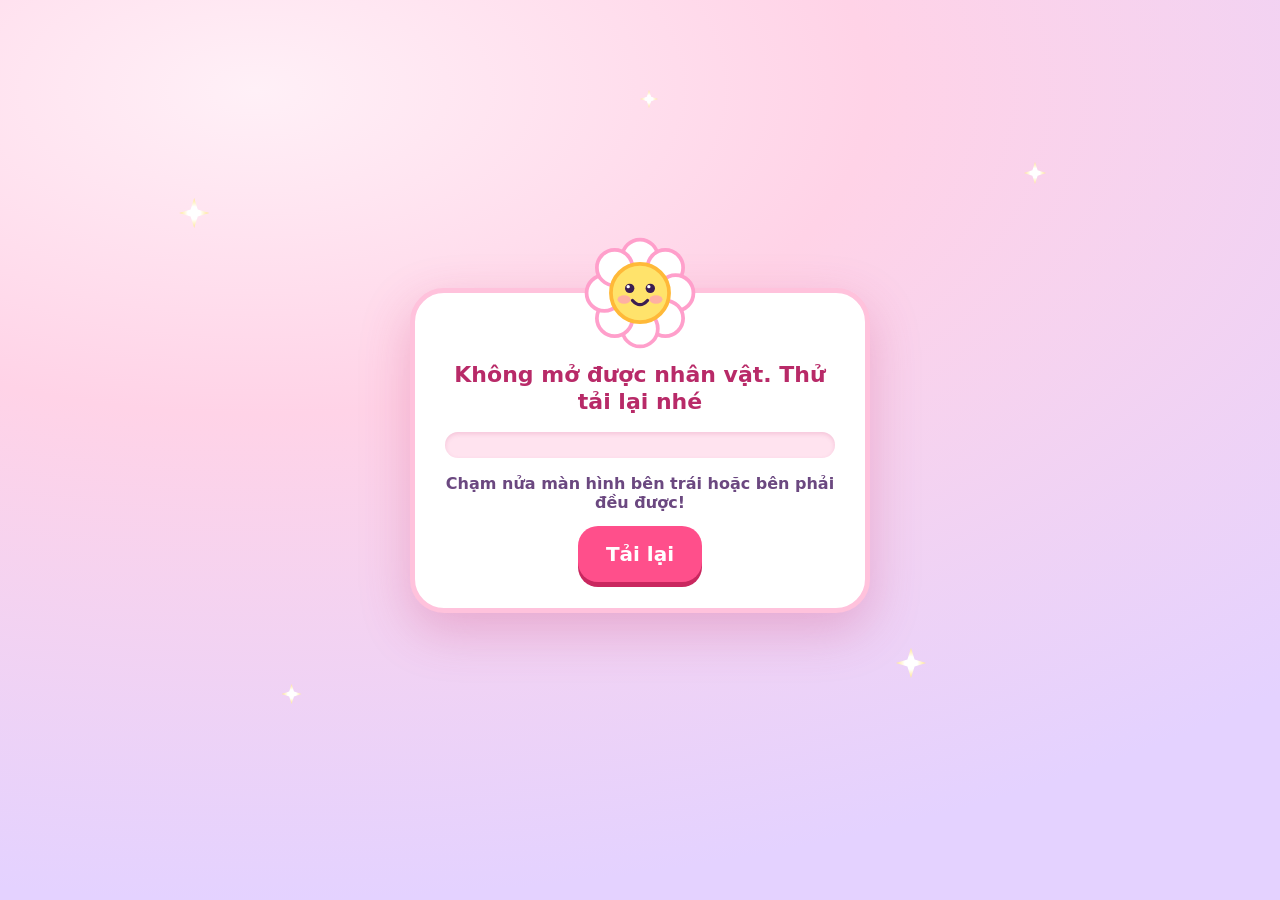
==== index.html @ 68b0cd57 "Bản 1111.2211: bài Day by Day (T-ARA, bản cover Tiature); nhân vật sắc nét hơn trên iPad (vẽ đủ 2×, " ====
<!doctype html>
<html lang="vi">
<head>
<meta charset="utf-8">
<meta name="viewport" content="width=device-width,initial-scale=1,maximum-scale=1,user-scalable=no,viewport-fit=cover">
<meta name="apple-mobile-web-app-capable" content="yes">
<title>Mũi tên theo nhạc</title>
<link rel="icon" href="icons/icon-192.png">
<link rel="apple-touch-icon" href="icons/icon-180.png">
<meta name="theme-color" content="#8fdcff">
<script>
  // iPad home-screen apps keep separate storage, so there the key must stay in the saved link.
  // A manifest would replace that link with start_url, so iOS skips the manifest.
  window.IOS = /iPad|iPhone/.test(navigator.userAgent) || (navigator.platform === 'MacIntel' && navigator.maxTouchPoints > 1);
  if (!IOS) document.head.insertAdjacentHTML('beforeend', '<link rel="manifest" href="manifest.webmanifest">');
</script>
<script>
  // Loading overlay state + byte counting for the big downloads (wraps fetch before anything else runs).
  window.LOAD = { step: 'bundle', pct: null, mb: 0, msg: null, update() {} };
  (function () {
    const orig = window.fetch.bind(window);
    window.fetch = async function (input, init) {
      const res = await orig(input, init);
      let url = ''; try { url = typeof input === 'string' ? input : input.url || String(input); } catch (e) {}
      if (!/(dance\.bin|\.(mp3|m4a|ogg|wav|enc|vrm|glb|bin))(\?|$)/.test(url) || !res.ok || !res.body) return res;
      const big = /dance\.bin(\?|$)/.test(url);
      const total = +res.headers.get('Content-Length') || 0, rd = res.body.getReader();
      let got = 0;
      const stream = new ReadableStream({
        async pull(c) {
          const { done, value } = await rd.read();
          if (done) { c.close(); return; }
          got += value.length; c.enqueue(value);
          if (big && window.LOAD.step === 'bundle') { LOAD.pct = total ? Math.min(99, Math.floor(got / total * 100)) : null; LOAD.mb = got / 1048576; LOAD.update(); }
        },
        cancel(r) { return rd.cancel(r); }
      });
      return new Response(stream, { status: res.status, statusText: res.statusText, headers: res.headers });
    };
  })();
</script>
<script src="sfx.js?v=1111.2211"></script>
<link rel="stylesheet" href="dance3d/wardrobe.css?v=1111.2211">
<script type="importmap">{"imports":{"three":"./lib/three.module.js","three/addons/":"./lib/jsm/","@pixiv/three-vrm":"./lib/three-vrm.module.js"}}</script>
<script src="dance.js?v=1111.2211"></script>
<style>
  /* ===== Look: "kẹo ngọt long lanh". One palette: plum text, pink action, gold stars, mint/yellow/pink for the 3 levels. ===== */
  :root{
    --font:ui-rounded,"SF Pro Rounded",system-ui,-apple-system,"Segoe UI",sans-serif;
    --plum:#3b1d52;--plum2:#6b4880;--pink:#ff4f8b;--pinkd:#c9275f;--pinkl:#ffeaf4;--pinkb:#ffc2dc;--gold:#ffd23f;
  }
  *{box-sizing:border-box;margin:0;padding:0;-webkit-user-select:none;user-select:none;-webkit-tap-highlight-color:transparent}
  html,body{height:100%;background:#2b1d4f;overflow:hidden;touch-action:none;font-family:var(--font);color:var(--plum)}
  button{font-family:inherit;color:inherit}
  #stage{position:fixed;inset:0;width:100%;height:100%;display:block}
  #scene{position:fixed;inset:0;width:100%;height:100%;display:block}

  /* ----- text inside the play scene (SVG) ----- */
  .combo{font:900 46px var(--font);paint-order:stroke;stroke:#c9275f;stroke-width:9px;stroke-linejoin:round;fill:#fff;opacity:0;font-variant-numeric:tabular-nums}
  .combolbl{font:800 19px var(--font);fill:#fff;opacity:0}
  .say{font:900 64px var(--font);paint-order:stroke;stroke:#fff;stroke-width:15px;stroke-linejoin:round;fill:#ff4f8b;opacity:0}
  .hudtext{font:900 34px var(--font);fill:#3b1d52;font-variant-numeric:tabular-nums}
  .hudsmall{font:800 22px var(--font);fill:#6b4880;font-variant-numeric:tabular-nums}
  .clock{font:800 22px var(--font);fill:#6b4880;font-variant-numeric:tabular-nums}
  .padglyph{--arrow:#fff;--edge:#ff9fcb;opacity:.85}
  #stopBtn{cursor:pointer}

  /* ----- one-shot overlays: confetti canvas, pink edge glow, "turn the iPad" hint ----- */
  #fx{position:fixed;inset:0;width:100%;height:100%;z-index:60;pointer-events:none}
  #glow{position:fixed;inset:0;z-index:30;pointer-events:none;opacity:0;background:radial-gradient(ellipse at 50% 55%,rgba(255,120,180,0) 50%,rgba(255,100,170,.6) 100%)}
  #glow.on{animation:glow .9s ease-out}
  @keyframes glow{0%{opacity:0}18%{opacity:1}100%{opacity:0}}
  #rotate{display:none;position:fixed;z-index:35;top:max(10px,env(safe-area-inset-top));left:50%;transform:translateX(-50%);align-items:center;gap:10px;padding:8px 18px 8px 12px;border-radius:26px;background:#fff;border:4px solid var(--pinkb);box-shadow:0 8px 20px rgba(0,0,0,.25);font:900 18px var(--font);color:var(--plum);pointer-events:none;white-space:nowrap}
  @media (orientation:portrait){body.playing #rotate{display:flex}}
  #rotate svg{width:34px;height:34px;animation:rot 2.4s ease-in-out infinite}
  @keyframes rot{0%,30%{transform:rotate(0)}60%,100%{transform:rotate(-90deg)}}

  /* ===== Menu panel ===== */
  #menu{position:fixed;inset:0;z-index:40;display:flex;align-items:center;justify-content:center;background:rgba(60,20,80,.25);padding:20px}
  #menu.hide{display:none}
  #verTag{position:absolute;right:12px;bottom:8px;font:600 12px/1 system-ui,-apple-system,sans-serif;color:rgba(255,255,255,.85);text-shadow:0 1px 2px rgba(60,20,80,.6);pointer-events:none;letter-spacing:.02em}
  .panel{position:relative;width:min(560px,100%);max-height:92vh;overflow-x:hidden;overflow-y:auto;touch-action:pan-y;overscroll-behavior:contain;-webkit-overflow-scrolling:touch;border-radius:32px;padding:0 22px 24px;background:rgba(255,250,253,.97);border:4px solid var(--pinkb);box-shadow:0 18px 50px rgba(110,30,90,.3)}
  body #menu .panel{background:rgba(255,250,253,.97)}   /* beats wardrobe.css (same weight, later) so the whole panel is one look */
  #menu:not(.done) #donePanel,#menu.done #mainPanel{display:none}
/* two-iPad play: the room panel replaces the main panel while in a room; its result panel replaces the room at the end */
#duoPanel,#duoDone,#menu.duo #mainPanel,#menu.duo #donePanel,#menu.duo.duodone #duoPanel{display:none}
#menu.duo:not(.duodone) #duoPanel,#menu.duo.duodone #duoDone{display:block}
.quick.duo{background:linear-gradient(180deg,#8ab8ff,#4f7dff);box-shadow:0 6px 0 #2f5fd0,0 10px 18px rgba(47,95,208,.3),inset 0 2px 0 rgba(255,255,255,.5)}
.quick.duo:active{box-shadow:0 1px 0 #2f5fd0,0 3px 8px rgba(47,95,208,.25),inset 0 2px 0 rgba(255,255,255,.5)}
.quick.duo b{text-shadow:0 2px 0 rgba(30,60,160,.35)}
body.duo #scoreBox{display:none}
  .logo{display:block;width:100%;max-width:440px;height:auto;margin:14px auto 4px;overflow:visible}
  .logo .tw{transform-box:fill-box;transform-origin:center;animation:tw 2.2s ease-in-out infinite}
  .logo .tw2{animation-delay:.7s}.logo .tw3{animation-delay:1.4s}
  @keyframes tw{0%,100%{transform:scale(.3) rotate(0);opacity:.2}50%{transform:scale(1) rotate(45deg);opacity:1}}
  [id]{scroll-margin-top:74px}

  /* quick jump bar: sticks to the top of the panel while the list scrolls */
  .tabs{position:sticky;top:0;z-index:5;display:flex;gap:8px;padding:6px 0 12px;margin-bottom:2px;background:linear-gradient(#fffafd 78%,rgba(255,250,253,0))}
  .tab{flex:1;display:flex;align-items:center;justify-content:center;gap:8px;min-height:56px;border:0;border-radius:20px;background:var(--pinkl);color:var(--plum);font:800 18px var(--font);box-shadow:0 4px 0 var(--pinkb);cursor:pointer}
  .tab:active{transform:translateY(3px);box-shadow:0 1px 0 var(--pinkb)}
  .tab .ti{font-size:26px;line-height:1}
  .tab.gear{flex:0 0 60px}

  #result{font-weight:800;font-size:14px;line-height:1.4;color:#6b3300;background:#fff3d6;border:2px solid #ffd88a;border-radius:16px;padding:9px 12px;margin:2px 0 12px;-webkit-user-select:text;user-select:text}
  #result:empty{display:none}

  .quick{position:relative;overflow:hidden;display:flex;align-items:center;gap:14px;width:100%;min-height:88px;padding:10px 20px 10px 12px;margin:0 0 16px;border:0;border-radius:28px;color:#fff;background:linear-gradient(180deg,#ff77ab,#f0377d);box-shadow:0 6px 0 var(--pinkd),0 12px 20px rgba(201,39,95,.28),inset 0 2px 0 rgba(255,255,255,.5);text-align:left;cursor:pointer;transition:transform .08s,box-shadow .08s}
  .quick[hidden]{display:none}
  .quick::after{content:"";position:absolute;top:-10%;bottom:-10%;left:-90px;width:60px;background:linear-gradient(100deg,transparent,rgba(255,255,255,.55),transparent);transform:translateX(0) skewX(-20deg);animation:shine 3.6s ease-in-out infinite;pointer-events:none}
  @keyframes shine{0%,62%{transform:translateX(0) skewX(-20deg)}100%{transform:translateX(680px) skewX(-20deg)}}   /* transform only: no layout work while the 3D scene renders */
  .quick:active{transform:translateY(5px);box-shadow:0 1px 0 var(--pinkd),0 3px 8px rgba(201,39,95,.25),inset 0 2px 0 rgba(255,255,255,.5)}
  .quick:disabled{opacity:.6;cursor:wait}
  .q-play{flex:none;width:64px;height:64px;border-radius:50%;background:#fff;display:grid;place-items:center;box-shadow:0 3px 0 rgba(0,0,0,.14)}
  .q-play svg{width:30px;height:30px;margin-left:4px;fill:#f0377d}
  .quick b{display:block;font-size:28px;font-weight:900;line-height:1.1;text-shadow:0 2px 0 rgba(150,20,70,.35)}
  .quick small{display:inline-block;margin-top:5px;max-width:100%;padding:3px 12px;border-radius:12px;background:rgba(255,255,255,.92);color:var(--plum);font-size:15px;font-weight:800}

  /* songs: one card each, with three big candy buttons */
  #songs{display:flex;flex-direction:column;gap:14px;font-weight:800;color:var(--plum2)}
  .card{background:#fff;border:3px solid #ffdcec;border-radius:26px;padding:12px 12px 14px;box-shadow:0 4px 0 #ffd0e6}
  .cardhead{display:flex;align-items:center;gap:12px;margin:0 2px 12px}
  .cover{flex:none;width:54px;height:54px;border-radius:17px;display:grid;place-items:center;background:linear-gradient(135deg,hsl(var(--h1,330) 95% 78%),hsl(var(--h2,20) 95% 66%));box-shadow:0 3px 0 rgba(0,0,0,.12),inset 0 2px 0 rgba(255,255,255,.6)}
  .cover svg{width:30px;height:30px;fill:#fff;stroke:rgba(59,29,82,.4);stroke-width:1.6;stroke-linejoin:round}
  .cmeta{min-width:0}
  .ctitle{font-weight:900;font-size:19px;line-height:1.15;color:var(--plum)}
  .csub{margin-top:3px;font-size:14px;font-weight:700;color:var(--plum2)}
  .csub .bpm{display:none}
  body:has(#parent[open]) .csub .bpm{display:inline}
  .levels{display:grid;grid-template-columns:repeat(3,minmax(0,1fr));gap:10px}
  .lvl{position:relative;display:flex;flex-direction:column;align-items:center;justify-content:center;gap:5px;min-height:118px;padding:12px 4px 10px;border:0;border-radius:22px;cursor:pointer;color:var(--plum);background:linear-gradient(180deg,var(--c1),var(--c2));box-shadow:0 6px 0 var(--c3),0 10px 16px rgba(80,30,90,.2),inset 0 2px 0 rgba(255,255,255,.65);transition:transform .08s,box-shadow .08s}
  .lvl::before{content:"";position:absolute;left:12%;right:12%;top:5px;height:30%;border-radius:18px 18px 40px 40px/12px 12px 22px 22px;background:linear-gradient(rgba(255,255,255,.6),rgba(255,255,255,0));pointer-events:none}
  .lvl:active{transform:translateY(5px);box-shadow:0 1px 0 var(--c3),0 3px 8px rgba(80,30,90,.2),inset 0 2px 0 rgba(255,255,255,.65)}
  .lvl:disabled{opacity:.55;cursor:wait}
  .lvl-de{--c1:#aef5d8;--c2:#62dcad;--c3:#2fa57a}
  .lvl-vua{--c1:#fff0a0;--c2:#ffc93c;--c3:#d9980b}
  .lvl-kho{--c1:#ffc2da;--c2:#ff82b2;--c3:#d4457f}
  .lvl-name{position:relative;font-weight:900;font-size:26px;line-height:1}
  .stars{position:relative;display:flex;gap:1px}
  .st{width:27px;height:27px;overflow:visible}
  .st.on use{fill:url(#gStar);stroke:#d98400;stroke-width:6;stroke-linejoin:round;paint-order:stroke}
  .st.off use{fill:rgba(59,29,82,.16)}
  .pads{position:relative;width:52px;height:30px;overflow:visible}
  .pads rect{fill:rgba(255,255,255,.6);stroke:rgba(59,29,82,.4);stroke-width:2}
  .pads circle{fill:var(--plum)}
  .lvl .m{display:none;position:relative;font-size:11px;font-weight:700;opacity:.85}
  body:has(#parent[open]) .lvl .m{display:block}
  .crown{position:absolute;top:-12px;right:-5px;font-size:24px;line-height:1;transform:rotate(14deg);filter:drop-shadow(0 2px 0 rgba(0,0,0,.22));pointer-events:none}

  .sec{display:flex;align-items:center;gap:10px;margin:22px 2px 8px;font:900 23px var(--font);color:var(--plum)}
  .sec .ti{font-size:28px;line-height:1}
  #outfits{font-size:14px;color:var(--plum2)}

  /* for parents: everything that is not for the child lives here */
  .parent{margin-top:22px;border-radius:22px;background:#f6f0fa;border:2px dashed #d9c8ea}
  .parent>summary{display:flex;align-items:center;gap:10px;min-height:60px;padding:0 18px;font:800 17px var(--font);color:var(--plum2);cursor:pointer;list-style:none}
  .parent>summary::-webkit-details-marker{display:none}
  .parent>summary::after{content:"▾";margin-left:auto;font-size:20px;transition:transform .2s}
  .parent[open]>summary::after{transform:rotate(180deg)}
  .parent .ti{font-size:24px;line-height:1}
  .pbody{padding:2px 18px 18px;font-size:15px;color:var(--plum)}
  .sub{font-size:14px;line-height:1.45;color:var(--plum2);margin-bottom:12px}
  .sounds{margin-top:14px;font-size:15px;color:var(--plum)}
  .sounds a{color:#1f6fb8;font-weight:800;display:inline-flex;align-items:center;min-height:44px}
  #verMsg{font-weight:800;color:#6b3300}
  .from{min-height:44px;border:2px solid #d9c8ea;border-radius:14px;padding:8px 14px;margin:4px 4px 0 0;background:#fff;color:var(--plum);font:800 15px var(--font);cursor:pointer}
  .from.on{background:var(--plum);border-color:var(--plum);color:#fff}
  .recbtn{display:flex;align-items:center;justify-content:space-between;gap:10px;width:100%;min-height:48px;margin-top:6px;padding:8px 14px;border:2px solid #d9c8ea;border-radius:14px;background:#fff;font:800 15px var(--font);color:var(--plum);text-align:left;cursor:pointer}
  .recbtn span{font-weight:600;font-size:13px;color:var(--plum2)}
  .recbtn:disabled{opacity:.5;cursor:wait}
  .parent label{display:flex;align-items:center;gap:12px;min-height:50px;margin-top:6px;font-size:15px;color:var(--plum)}
  .parent label input{flex:none;width:28px;height:28px;accent-color:#ff4f8b}
  #tapsBox{margin:10px 0}
  #tapsBox.hide{display:none}
  #taps{width:100%;height:84px;font:13px ui-monospace,monospace;border:2px solid #d9c8ea;border-radius:12px;padding:8px;color:var(--plum);user-select:text;-webkit-user-select:text}
  button:focus-visible,summary:focus-visible,a:focus-visible,input:focus-visible{outline:4px solid var(--plum);outline-offset:3px}

  /* ===== Result screen ===== */
  #donePanel{text-align:center;padding-top:20px}
  .done-song{display:inline-block;max-width:100%;padding:7px 16px;border-radius:16px;background:#f6f0fa;font-weight:800;font-size:15px;color:var(--plum2)}
  .done-title{margin:12px 0 0;font-weight:900;font-size:44px;line-height:1.05;color:#e0306f;text-shadow:0 3px 0 #ffd0e6,0 8px 16px rgba(255,79,139,.25)}
  .done-stars{display:flex;justify-content:center;align-items:flex-end;gap:2px;margin:6px 0 0;height:128px}
  .dstar{position:relative;flex:none;width:96px;height:96px}
  .dstar:nth-child(1){transform:rotate(-10deg) translateY(6px)}
  .dstar:nth-child(2){width:118px;height:118px}
  .dstar:nth-child(3){transform:rotate(10deg) translateY(6px)}
  .dstar svg{position:absolute;inset:0;width:100%;height:100%;overflow:visible}
  .dstar .empty use{fill:#eadcf5;stroke:#d4bde6;stroke-width:5;stroke-linejoin:round}
  .dstar .full{opacity:0}
  .dstar .full use{fill:url(#gStar);stroke:#d98400;stroke-width:6;stroke-linejoin:round;paint-order:stroke}
  .dstar.lit .full{animation:starPop .65s cubic-bezier(.2,1.7,.4,1) forwards}
  @keyframes starPop{0%{opacity:0;transform:scale(.2) rotate(-60deg)}60%{opacity:1;transform:scale(1.3) rotate(8deg)}100%{opacity:1;transform:scale(1) rotate(0)}}
  .done-score{margin-top:2px;display:flex;align-items:baseline;justify-content:center;gap:8px}
  .done-num{font-weight:900;font-size:72px;line-height:1;color:var(--plum);font-variant-numeric:tabular-nums;text-shadow:0 4px 0 #ffd0e6}
  .done-unit{font-weight:800;font-size:21px;color:var(--plum2)}
  .done-best{min-height:22px;margin-top:2px;font-weight:800;font-size:15px;color:var(--plum2)}
  .done-record{display:inline-flex;align-items:center;gap:8px;margin:6px 0 2px;padding:8px 18px;border-radius:22px;font-weight:900;font-size:20px;color:#5a3000;background:linear-gradient(180deg,#fff2a8,#ffd23f);box-shadow:0 4px 0 #d9980b;animation:recPulse .9s ease-in-out infinite alternate}
  .done-record[hidden]{display:none}
  @keyframes recPulse{to{transform:scale(1.05) rotate(-1.5deg)}}
  .done-chips{display:flex;justify-content:center;gap:10px;margin:12px 0 6px}
  .chip{display:flex;align-items:center;gap:8px;padding:8px 14px;border-radius:20px;background:#fff;border:3px solid #ffe0ee;font-weight:900;font-size:24px;color:var(--plum)}
  .chip small{font-weight:700;font-size:13px;color:var(--plum2)}
  .chip svg{width:26px;height:26px;fill:var(--pink)}
  .done-grades{display:flex;flex-wrap:wrap;justify-content:center;gap:6px 14px;margin:8px 0 2px;font-size:13px;font-weight:700;color:var(--plum2)}
  .gchip i{display:inline-block;width:10px;height:10px;border-radius:50%;margin-right:5px}
  .gchip b{color:var(--plum)}
  .done-btns{display:flex;gap:12px;margin-top:16px;opacity:0;pointer-events:none;transform:translateY(10px);transition:opacity .3s,transform .3s}
  .done-btns.ready{opacity:1;pointer-events:auto;transform:none}
  .big{flex:1;display:flex;align-items:center;justify-content:center;gap:10px;min-height:78px;padding:0 10px;border:0;border-radius:28px;font:900 24px var(--font);color:var(--plum);cursor:pointer;background:linear-gradient(180deg,#efe4ff,#cdb8ff);box-shadow:0 6px 0 #9a80e0,0 10px 16px rgba(80,30,140,.18),inset 0 2px 0 rgba(255,255,255,.7);transition:transform .08s,box-shadow .08s}
  .big:active{transform:translateY(5px);box-shadow:0 1px 0 #9a80e0,inset 0 2px 0 rgba(255,255,255,.7)}
  .big.pink{color:#fff;background:linear-gradient(180deg,#ff77ab,#f0377d);box-shadow:0 6px 0 var(--pinkd),0 10px 16px rgba(201,39,95,.26),inset 0 2px 0 rgba(255,255,255,.5);text-shadow:0 2px 0 rgba(150,20,70,.35)}
  .big.pink:active{box-shadow:0 1px 0 var(--pinkd),inset 0 2px 0 rgba(255,255,255,.5)}
  .big svg{width:30px;height:30px;flex:none}
  .big:disabled{opacity:.6;cursor:wait}

  .chip{white-space:nowrap}
  @media (max-width:600px),(max-height:700px){
    #donePanel{padding-top:12px}
    .done-song{font-size:13px;padding:5px 12px}
    .done-title{font-size:32px;margin-top:6px}
    .done-stars{height:92px;margin-top:4px}
    .dstar{width:70px;height:70px}.dstar:nth-child(2){width:88px;height:88px}
    .done-num{font-size:54px}.done-unit{font-size:17px}
    .done-chips{margin:8px 0 2px}.chip{font-size:20px;padding:6px 10px}.chip svg{width:22px;height:22px}
    .done-grades{display:none}
    .done-btns{margin-top:10px}.big{min-height:66px;font-size:21px;border-radius:24px}
  }

  /* ===== Loading ===== */
  #load{position:fixed;inset:0;z-index:100;display:flex;align-items:center;justify-content:center;overflow:hidden;background:radial-gradient(120% 90% at 20% 10%,#fff0f7 0,#ffd3e7 40%,#e4d2ff 100%);font-family:var(--font)}
  #load.soft{background:rgba(255,214,232,.6);-webkit-backdrop-filter:blur(5px);backdrop-filter:blur(5px)}
  #load.hide{display:none}
  #load .sp{position:absolute;width:30px;height:30px;background:radial-gradient(circle,#fff 0,#fff 30%,#ffd23f 100%);clip-path:polygon(50% 0,62% 38%,100% 50%,62% 62%,50% 100%,38% 62%,0 50%,38% 38%);animation:tw 2.4s ease-in-out infinite}
  #load .s1{left:14%;top:22%}#load .s2{left:80%;top:18%;animation-delay:.6s;width:22px;height:22px}#load .s3{left:70%;top:72%;animation-delay:1.1s}#load .s4{left:22%;top:76%;animation-delay:1.7s;width:20px;height:20px}#load .s5{left:50%;top:10%;animation-delay:.3s;width:18px;height:18px}
  #load .card{position:relative;background:#fff;border-radius:34px;padding:26px 30px 26px;width:min(460px,88vw);text-align:center;box-shadow:0 18px 50px rgba(200,60,120,.28);border:5px solid var(--pinkb)}
  #load .mascot{display:block;width:120px;height:120px;margin:-86px auto 8px;transform-origin:50% 90%;animation:ldb 1.1s ease-in-out infinite;overflow:visible}
  @keyframes ldb{0%,100%{transform:translateY(0) rotate(-4deg)}50%{transform:translateY(-12px) rotate(5deg)}}
  #load .lbl{font-weight:900;font-size:22px;line-height:1.25;color:#b82a68;margin:6px 0 16px}
  #load .bar{height:26px;border-radius:13px;background:#ffe3ef;overflow:hidden;box-shadow:inset 0 2px 4px rgba(200,60,120,.18)}
  #load .fill{position:relative;height:100%;width:0;border-radius:13px;background:linear-gradient(90deg,#ff8fbd,#ff4f8b 60%,#ffb938);transition:width .2s}
  #load .fill::after{content:"";position:absolute;left:8px;right:8px;top:4px;height:6px;border-radius:3px;background:rgba(255,255,255,.55)}
  #load .bar.ind .fill{width:35%!important;animation:ldi 1.1s ease-in-out infinite alternate}
  @keyframes ldi{from{transform:translateX(0)}to{transform:translateX(186%)}}
  #load .tip{margin-top:16px;font-size:16px;font-weight:700;color:var(--plum2)}
  #load button{margin-top:14px;min-height:56px;border:0;border-radius:20px;background:var(--pink);color:#fff;font:900 20px var(--font);padding:0 28px;cursor:pointer;box-shadow:0 5px 0 var(--pinkd)}

  /* ===== UI pass 2 (2026-11-09) ===== */
  html,body{-webkit-touch-callout:none}   /* a held thumb never brings up the iPad's copy / look-up bubble */
  /* level buttons: the stars show what she has EARNED on that level (the same stars as the result screen);
     how hard = the bars, how many buttons = the dots */
  .st.off use{fill:rgba(255,255,255,.62);stroke:rgba(59,29,82,.3);stroke-width:5;stroke-linejoin:round}
  .lvl-foot{position:relative;display:flex;align-items:center;gap:7px}
  .bars{width:30px;height:24px;overflow:visible}
  .bars rect{stroke:rgba(255,255,255,.8);stroke-width:1.5}
  .bars .on{fill:var(--plum)}.bars .off{fill:rgba(59,29,82,.17)}
  /* a picture for each song */
  .cover{width:60px;height:60px;border-radius:19px}
  .cover.emb{background:linear-gradient(135deg,var(--e1),var(--e2))}
  .lvl .st.new{animation:starPop .7s cubic-bezier(.2,1.7,.4,1) .35s both}   /* a star she just earned lands on the button */
  .cover svg.emb-art{width:46px;height:46px;fill:none;stroke:none;overflow:visible}
  /* stop button: a pause sign on touch screens (a touch there pauses); the square stays for mouse and keyboard */
  #stopBtn .pz-bars{display:none}
  @media (hover:none) and (pointer:coarse){#stopBtn .pz-bars{display:inline}#stopBtn .pz-sq{display:none}}
  /* pause sheet: the scene stays frozen behind it, one huge "play" to go on, a smaller way out */
  #pause{position:fixed;inset:0;z-index:70;display:flex;align-items:center;justify-content:center;padding:20px;background:rgba(43,20,70,.5);touch-action:none}
  #pause[hidden]{display:none}
  .pz-card{position:relative;width:min(400px,92vw);padding:66px 26px 26px;border-radius:36px;background:#fffafd;border:5px solid var(--pinkb);box-shadow:0 20px 50px rgba(40,10,60,.45);text-align:center}
  .pz-mascot{position:absolute;left:50%;top:-62px;width:120px;height:120px;margin-left:-60px;overflow:visible}
  .pz-title{font:900 28px var(--font);color:var(--plum);margin:0 0 16px}
  .pz-go{display:grid;place-items:center;width:136px;height:136px;margin:0 auto;border:0;border-radius:50%;background:linear-gradient(180deg,#ff77ab,#f0377d);box-shadow:0 8px 0 var(--pinkd),0 14px 26px rgba(201,39,95,.35),inset 0 3px 0 rgba(255,255,255,.5);cursor:pointer;animation:pzBeat 1.2s ease-in-out infinite}
  .pz-go svg{width:60px;height:60px;margin-left:9px}
  .pz-go:active{animation:none;transform:translateY(6px);box-shadow:0 2px 0 var(--pinkd),inset 0 3px 0 rgba(255,255,255,.5)}
  @keyframes pzBeat{50%{transform:scale(1.06)}}
  .pz-exit{display:inline-flex;align-items:center;justify-content:center;gap:10px;min-width:170px;min-height:64px;margin-top:24px;padding:0 24px;border:0;border-radius:24px;background:linear-gradient(180deg,#efe4ff,#cdb8ff);box-shadow:0 5px 0 #9a80e0;font:900 21px var(--font);color:var(--plum);cursor:pointer}
  .pz-exit:active{transform:translateY(4px);box-shadow:0 1px 0 #9a80e0}
  .pz-exit svg{width:28px;height:28px}
  /* parents' gate: on a touch screen the ⚙️ fills up while held and opens after 1 second */
  .tab.gear,.parent>summary{position:relative}
  .tab.gear::before,.parent>summary::before{content:"";position:absolute;left:14%;right:14%;bottom:6px;height:5px;border-radius:3px;background:var(--pink);transform:scaleX(0);transform-origin:left center;opacity:0;pointer-events:none}
  .tab.gear.holding::before,.parent>summary.holding::before{opacity:1;transform:scaleX(1);transition:transform 1s linear}
  #gateHint{position:fixed;z-index:80;width:250px;padding:10px 14px;border-radius:16px;background:var(--plum);color:#fff;font:800 15px/1.3 var(--font);text-align:center;box-shadow:0 8px 20px rgba(0,0,0,.25);pointer-events:none;opacity:0;transform:translateY(-4px);transition:opacity .2s,transform .2s}
  #gateHint.on{opacity:1;transform:none}
  /* song menu that scales to many songs: a grid of song tiles (tap = choose, never starts),
     and ONE row of Dễ / Vừa / Khó for the chosen song, stuck to the bottom of the panel */
  #songs{display:block}
  #songGrid{display:grid;grid-template-columns:repeat(3,minmax(0,1fr));gap:10px;margin:0 0 14px;padding-top:8px}
  .tile{position:relative;display:flex;flex-direction:column;align-items:center;gap:7px;min-height:128px;padding:12px 6px 10px;border:3px solid #ffdcec;border-radius:22px;background:#fff;color:var(--plum);font:inherit;text-align:center;cursor:pointer;box-shadow:0 4px 0 #ffd0e6;transition:transform .12s,box-shadow .12s,border-color .12s;-webkit-tap-highlight-color:transparent}
  .tile .cover{width:54px;height:54px;border-radius:17px}
  .tile .cover svg.emb-art{width:42px;height:42px}
  .tmeta{display:flex;flex-direction:column;align-items:center;gap:5px;min-width:0;max-width:100%;flex:1}
  .tname{display:-webkit-box;-webkit-line-clamp:2;-webkit-box-orient:vertical;overflow:hidden;max-width:100%;font-size:14.5px;font-weight:900;line-height:1.15;overflow-wrap:anywhere}
  .tfoot{display:flex;align-items:center;gap:6px;margin-top:auto;font-size:12.5px;font-weight:800;color:var(--plum2)}
  .tstars{display:flex}
  .tstars .st{width:15px;height:15px}
  .tile.on{border-color:#ff4f8b;background:linear-gradient(180deg,#fff,#ffe6f1);box-shadow:0 4px 0 #ff8fbb,0 0 0 5px rgba(255,79,139,.2);transform:translateY(-2px)}
  .tile.on::after{content:"";position:absolute;top:-10px;right:-8px;width:30px;height:30px;border:3px solid #fff;border-radius:50%;background:#ff4f8b url("data:image/svg+xml,%3Csvg xmlns='http://www.w3.org/2000/svg' viewBox='0 0 24 24'%3E%3Cpath d='M5 12.5l4.5 4.5L19 7.5' fill='none' stroke='white' stroke-width='3.6' stroke-linecap='round' stroke-linejoin='round'/%3E%3C/svg%3E") center/18px no-repeat;box-shadow:0 2px 0 rgba(0,0,0,.15)}
  .tile.pop{animation:tilePop .4s cubic-bezier(.2,1.6,.4,1)}
  @keyframes tilePop{0%{transform:scale(.93)}100%{transform:translateY(-2px)}}
  #levelRow{position:sticky;bottom:0;z-index:4;background:linear-gradient(180deg,#fff 30%,var(--tint,#fff0f6));border-color:#ff9fc4;box-shadow:0 -8px 18px rgba(120,40,90,.15),0 4px 0 #ffd0e6}
  #levelRow .cardhead{margin-bottom:10px}
  #levelRow .cover{width:44px;height:44px;border-radius:14px}
  #levelRow .cover svg.emb-art{width:34px;height:34px}
  #levelRow .cmeta{flex:1}
  #levelRow .ctitle{white-space:nowrap;overflow:hidden;text-overflow:ellipsis}
  @media (max-width:999px){
    #songGrid{grid-template-columns:repeat(2,minmax(0,1fr))}
    .tile{flex-direction:row;align-items:center;gap:10px;min-height:92px;padding:10px 10px 10px 12px;text-align:left}
    .tmeta{align-items:flex-start}
    #levelRow{padding:10px 10px 12px}
    #levelRow .cardhead{margin-bottom:8px}
    #levelRow .lvl{min-height:100px;padding:8px 4px}
  }
  @media (max-width:520px){.tile .cover{width:44px;height:44px}.tile .cover svg.emb-art{width:34px;height:34px}.tname{font-size:13.5px}#levelRow .lvl-name{font-size:22px}#levelRow .st{width:19px;height:19px}
    #levelRow{padding:8px 8px 10px}#levelRow .cardhead{gap:8px;margin:0 2px 6px}#levelRow .cover{width:30px;height:30px;border-radius:10px}#levelRow .cover svg.emb-art{width:24px;height:24px}
    #levelRow .ctitle{font-size:15px}#levelRow .csub{display:none}#levelRow .levels{gap:8px}#levelRow .lvl{min-height:84px;gap:3px;padding:6px 2px}#levelRow .pads{width:44px;height:26px}}
  /* upright iPad and phone: the sticky bar sits flush with the panel top, so no list peeks above it */
  @media (max-width:999px){body #menu #mainPanel{padding-top:0}}
  /* Landscape phones (short screens): the bottom-half sheet (wardrobe.css, max-height 52vh) left ~200 px, so the sticky
     level bar covered the song tiles. Here the panel sits on the right at full height, the dancer on the left, and the
     song list is one compact row. */
  @media (max-width:999px) and (orientation:landscape) and (max-height:600px){
    body #menu{align-items:center;justify-content:flex-end;padding:8px 10px 8px 8px;background:transparent}
    body #menu .panel{max-height:calc(100vh - 16px);max-height:calc(100dvh - 16px);width:min(470px,58vw);padding:0 14px 12px}
    #mainPanel .logo{display:none}
    #verTag{right:auto;left:12px}
    .tabs{padding:6px 0 8px}.tab{min-height:44px}
    #songGrid{grid-template-columns:repeat(3,minmax(0,1fr));gap:8px;margin:0 0 8px;padding-top:4px}
    .tile{flex-direction:column;align-items:center;text-align:center;min-height:0;gap:4px;padding:8px 4px}
    .tmeta{align-items:center}
    .tile .cover{width:40px;height:40px}.tile .cover svg.emb-art{width:30px;height:30px}.tname{font-size:12.5px}
    #levelRow{padding:6px 8px 8px}#levelRow .cardhead{margin:0 2px 4px;gap:8px}#levelRow .csub{display:none}
    #levelRow .cover{width:30px;height:30px;border-radius:10px}#levelRow .cover svg.emb-art{width:24px;height:24px}
    #levelRow .levels{gap:8px}#levelRow .lvl{min-height:58px;gap:2px;padding:4px 2px}#levelRow .lvl-name{font-size:18px}
    #levelRow .st{width:16px;height:16px}#levelRow .pads{width:40px;height:22px}
  }

  @media (prefers-reduced-motion:reduce){*,*::before,*::after{animation-duration:.01ms!important;animation-iteration-count:1!important;transition-duration:.01ms!important}}
</style>
</head>
<body>
<!-- shared icons and gradients (used by the menu, the play scene and the result screen) -->
<svg id="sprite" width="0" height="0" style="position:absolute;width:0;height:0;overflow:hidden" aria-hidden="true" focusable="false">
  <defs>
    <linearGradient id="gStar" x1="0" y1="0" x2="0" y2="1"><stop offset="0" stop-color="#fff39a"/><stop offset="1" stop-color="#ffb21e"/></linearGradient>
    <linearGradient id="gBar" x1="0" y1="0" x2="1" y2="0"><stop offset="0" stop-color="#ff7eb3"/><stop offset="1" stop-color="#ffb938"/></linearGradient>
    <linearGradient id="gCombo" x1="0" y1="0" x2="0" y2="1"><stop offset="0" stop-color="#ff6aa5"/><stop offset="1" stop-color="#e8316f"/></linearGradient>
    <linearGradient id="gPerfect" x1="0" y1="0" x2="1" y2="1"><stop offset="0" stop-color="#e0286f"/><stop offset=".55" stop-color="#f0501e"/><stop offset="1" stop-color="#e06a00"/></linearGradient>
    <linearGradient id="gMile" x1="0" y1="0" x2="1" y2="0"><stop offset="0" stop-color="#e06a00"/><stop offset=".5" stop-color="#e0286f"/><stop offset="1" stop-color="#7a56e0"/></linearGradient>
    <linearGradient id="gLogo" x1="0" y1="0" x2="0" y2="1"><stop offset="0" stop-color="#ff9ec9"/><stop offset="1" stop-color="#ff3f84"/></linearGradient>
    <radialGradient id="gPad" cx=".4" cy=".35" r=".8"><stop offset="0" stop-color="#fff"/><stop offset="1" stop-color="#ffe0ee"/></radialGradient>
    <path id="starP" d="M0,-44 L11.17,-15.37 L41.85,-13.6 L18.07,5.87 L25.86,35.6 L0,19 L-25.86,35.6 L-18.07,5.87 L-41.85,-13.6 L-11.17,-15.37 Z"/>
    <path id="heartP" d="M0,-10 C-6,-22 -26,-18 -26,-2 C-26,12 -8,22 0,30 C8,22 26,12 26,-2 C26,-18 6,-22 0,-10 Z"/>
    <path id="sparkP" d="M0,-16 Q2.5,-2.5 16,0 Q2.5,2.5 0,16 Q-2.5,2.5 -16,0 Q-2.5,-2.5 0,-16 Z"/>
  </defs>
</svg>

<div id="load" role="status" aria-live="polite">
  <i class="sp s1"></i><i class="sp s2"></i><i class="sp s3"></i><i class="sp s4"></i><i class="sp s5"></i>
  <div class="card">
    <!-- the flower mascot: the same flower as the rings in the game -->
    <svg class="mascot" viewBox="-64 -64 128 128" aria-hidden="true">
      <g fill="#fff" stroke="#ff9fcb" stroke-width="4">
        <circle cx="0" cy="-38" r="19"/><circle cx="27" cy="-27" r="19"/><circle cx="38" cy="0" r="19"/><circle cx="27" cy="27" r="19"/>
        <circle cx="0" cy="38" r="19"/><circle cx="-27" cy="27" r="19"/><circle cx="-38" cy="0" r="19"/><circle cx="-27" cy="-27" r="19"/>
      </g>
      <circle r="31" fill="#ffe36b" stroke="#ffb938" stroke-width="4"/>
      <ellipse cx="-17" cy="7" rx="7" ry="4.5" fill="#ff9fb5" opacity=".75"/><ellipse cx="17" cy="7" rx="7" ry="4.5" fill="#ff9fb5" opacity=".75"/>
      <circle cx="-11" cy="-5" r="5" fill="#3b1d52"/><circle cx="11" cy="-5" r="5" fill="#3b1d52"/>
      <circle cx="-12.6" cy="-6.8" r="1.8" fill="#fff"/><circle cx="9.4" cy="-6.8" r="1.8" fill="#fff"/>
      <path d="M-8,8 Q0,17 8,8" fill="none" stroke="#3b1d52" stroke-width="3.5" stroke-linecap="round"/>
    </svg>
    <div class="lbl" id="loadLbl">Đang tải nhân vật và quần áo…</div>
    <div class="bar"><div class="fill" id="loadFill"></div></div>
    <p class="tip" id="loadTip">Chạm khi mũi tên tới vòng hoa nhé!</p>
    <div id="loadRetry" hidden><button onclick="location.reload()">Tải lại</button></div>
  </div>
</div>
<canvas id="stage"></canvas>
<svg id="scene" viewBox="0 0 1180 820" preserveAspectRatio="xMidYMid meet"
     style="--arrow:#ff9d2e;--edge:#c8640a;--ring:#ffffff;--ring2:#ffe36b;--ringfill:rgba(255,255,255,.55);--lane:rgba(255,255,255,.55);--burst:#fff;--hair:#6a4128;--dress:#ffd23f;--dress2:#fff4bf;--skin:#ffdcc4;--shoe:#ff8a3c;--ui:#fff;--uit:#ff4f8b;--padedge:#ff9fcb">
  <defs>
    <linearGradient id="b-bg" x1="0" y1="0" x2="0" y2="1"><stop offset="0" stop-color="#7fd4ff"/><stop offset=".72" stop-color="#e2f7ff"/></linearGradient>
    <g id="arrowL">
      <path d="M-62,0 L-8,-56 L-8,-26 L56,-26 L56,26 L-8,26 L-8,56 Z" fill="#fff" stroke="#fff" stroke-width="26" stroke-linejoin="round"/>
      <path d="M-62,0 L-8,-56 L-8,-26 L56,-26 L56,26 L-8,26 L-8,56 Z" fill="var(--arrow)" stroke="var(--edge)" stroke-width="11" stroke-linejoin="round"/>
      <path d="M-36,-5 L-17,-25 L-17,-13 L40,-13" fill="none" stroke="#fff" stroke-opacity=".7" stroke-width="7" stroke-linecap="round" stroke-linejoin="round"/>
    </g>
    <g id="arrowR"><use href="#arrowL" transform="scale(-1 1)"/></g>
    <g id="arrowLU"><use href="#arrowL" transform="rotate(45)"/></g>
    <g id="arrowLD"><use href="#arrowL" transform="rotate(-45)"/></g>
    <g id="arrowRU"><use href="#arrowR" transform="rotate(-45)"/></g>
    <g id="arrowRD"><use href="#arrowR" transform="rotate(45)"/></g>
    <g id="flowerRing">
      <circle r="96" fill="none" stroke="#fff" stroke-width="30" stroke-dasharray="1 37.7" stroke-linecap="round"/>
      <use href="#ring"/>
    </g>
    <path id="spark" d="M0,-16 Q2.5,-2.5 16,0 Q2.5,2.5 0,16 Q-2.5,2.5 -16,0 Q-2.5,-2.5 0,-16 Z"/>
    <g id="ring">
      <circle r="82" fill="var(--ringfill)"/>
      <circle r="82" fill="none" stroke="var(--ring)" stroke-width="12"/>
      <circle r="48" fill="var(--ring2)"/>
      <circle r="17" fill="var(--ring)"/>
    </g>
    <g id="burstArt" fill="#ffb938">
      <circle r="88" fill="none" stroke="#ffb938" stroke-width="13"/>
      <use href="#spark" transform="translate(0 -118) scale(1.5)"/>
      <use href="#spark" transform="translate(104 -58) scale(1.1)"/>
      <use href="#spark" transform="translate(112 56) scale(1.3)"/>
      <use href="#spark" transform="translate(0 120) scale(1.1)"/>
      <use href="#spark" transform="translate(-108 60) scale(1.4)"/>
      <use href="#spark" transform="translate(-104 -60) scale(1)"/>
    </g>
    <g id="haloArt" fill="none">
      <circle r="124" stroke="#ff9fcb" stroke-width="24" opacity=".6"/>
      <circle r="124" stroke="#fff" stroke-width="9"/>
    </g>
    <g id="pad">
      <circle r="94" cy="8" fill="#7a2a64" opacity=".2"/>
      <circle r="94" fill="url(#gPad)"/>
      <circle r="94" fill="none" stroke="var(--padedge)" stroke-width="10"/>
      <circle r="76" fill="none" stroke="#fff" stroke-width="4" opacity=".85"/>
    </g>
  </defs>

  <g fill="var(--lane)">
    <rect x="-60" y="515" width="435" height="90" rx="45"/><rect x="-60" y="665" width="435" height="90" rx="45"/>
    <rect x="805" y="515" width="435" height="90" rx="45"/><rect x="805" y="665" width="435" height="90" rx="45"/>
  </g>
  <!-- soft buttons at the edges, under the thumbs: a touch anywhere on that half and row counts, these show where -->
  <g transform="translate(110 560) scale(.62)"><g id="ghostLU" opacity=".5"><use href="#pad"/></g></g>
  <g transform="translate(110 710) scale(.62)"><g id="ghostLD" opacity=".5"><use href="#pad"/></g></g>
  <g transform="translate(1070 560) scale(.62)"><g id="ghostRU" opacity=".5"><use href="#pad"/></g></g>
  <g transform="translate(1070 710) scale(.62)"><g id="ghostRD" opacity=".5"><use href="#pad"/></g></g>
  <g transform="translate(330 560) scale(.72)"><g id="ringLU"><use href="#flowerRing"/></g></g>
  <g transform="translate(330 710) scale(.72)"><g id="ringLD"><use href="#flowerRing"/></g></g>
  <g transform="translate(850 560) scale(.72)"><g id="ringRU"><use href="#flowerRing"/></g></g>
  <g transform="translate(850 710) scale(.72)"><g id="ringRD"><use href="#flowerRing"/></g></g>
  <!-- a soft halo that lights up on the ring an arrow is about to reach -->
  <g transform="translate(330 560) scale(.72)"><g id="haloLU" opacity="0"><use href="#haloArt"/></g></g>
  <g transform="translate(330 710) scale(.72)"><g id="haloLD" opacity="0"><use href="#haloArt"/></g></g>
  <g transform="translate(850 560) scale(.72)"><g id="haloRU" opacity="0"><use href="#haloArt"/></g></g>
  <g transform="translate(850 710) scale(.72)"><g id="haloRD" opacity="0"><use href="#haloArt"/></g></g>

  <g id="notes"></g>

  <g transform="translate(330 560) scale(.72)"><g id="burstLU" opacity="0"><use href="#burstArt"/></g></g>
  <g transform="translate(330 710) scale(.72)"><g id="burstLD" opacity="0"><use href="#burstArt"/></g></g>
  <g transform="translate(850 560) scale(.72)"><g id="burstRU" opacity="0"><use href="#burstArt"/></g></g>
  <g transform="translate(850 710) scale(.72)"><g id="burstRD" opacity="0"><use href="#burstArt"/></g></g>

  <!-- praise word, then the combo badge under it (both clear of the top bar) -->
  <g transform="translate(590 142)"><text id="say" class="say" text-anchor="middle" y="22"></text></g>
  <g transform="translate(590 214)">
    <g id="comboBadge">
      <g id="comboBg" opacity="0">
        <rect x="-106" y="-31" width="212" height="62" rx="31" fill="#c9275f" opacity=".35" transform="translate(0 5)"/>
        <rect x="-106" y="-31" width="212" height="62" rx="31" fill="url(#gCombo)" stroke="#fff" stroke-width="6"/>
        <rect x="-86" y="-25" width="172" height="15" rx="7.5" fill="#fff" opacity=".3"/>
        <use href="#heartP" transform="translate(-76 -1) scale(.62)" fill="#fff"/>
      </g>
      <text id="comboNum" class="combo" text-anchor="middle" x="-20" y="15"></text>
      <text id="comboLbl" class="combolbl" x="20" y="9">liên tiếp</text>
    </g>
  </g>

  <!-- top bar: stop, song progress (with a star that travels along it and the clock), score -->
  <g id="stopBtn" transform="translate(66 62)" role="button" aria-label="Dừng chơi">
    <circle r="44" fill="transparent"/>
    <circle r="36" cy="5" fill="#7a2a64" opacity=".22"/>
    <circle r="36" fill="#fff" stroke="#ff9fcb" stroke-width="6"/>
    <rect class="pz-sq" x="-13" y="-13" width="26" height="26" rx="7" fill="#ff4f8b"/>
    <g class="pz-bars" fill="#ff4f8b"><rect x="-13" y="-15" width="9.5" height="30" rx="4"/><rect x="3.5" y="-15" width="9.5" height="30" rx="4"/></g>
  </g>
  <g transform="translate(590 62)">
    <rect x="-214" y="-28" width="428" height="56" rx="28" fill="#fff" stroke="#ffc2dc" stroke-width="5"/>
    <rect x="-186" y="-8" width="262" height="16" rx="8" fill="#ffe3ef"/>
    <rect id="bar" x="-186" y="-8" width="0" height="16" rx="8" fill="url(#gBar)"/>
    <g id="knob" transform="translate(-186 0)"><use href="#starP" transform="scale(.4)" fill="url(#gStar)" stroke="#fff" stroke-width="9" paint-order="stroke"/></g>
    <text id="clock" class="clock" x="198" y="8" text-anchor="end"></text>
  </g>
  <g transform="translate(1010 62)"><g id="scoreBox">
    <rect x="-138" y="-28" width="290" height="56" rx="28" fill="#fff" stroke="#ffc2dc" stroke-width="5"/>
    <use href="#starP" transform="translate(-106 0) scale(.5)" fill="url(#gStar)" stroke="#d98400" stroke-width="7" stroke-linejoin="round"/>
    <text id="score" class="hudtext" x="-78" y="12">0</text>
    <use id="hitsIcon" href="#heartP" transform="translate(58 0) scale(.42)" fill="#ff4f8b"/>
    <text id="hits" class="hudsmall" x="140" y="8" text-anchor="end">0/0</text>
  </g></g>
</svg>
<canvas id="fx" aria-hidden="true"></canvas>
<div id="glow" aria-hidden="true"></div>
<div id="rotate" aria-live="polite">
  <svg viewBox="-20 -20 40 40" aria-hidden="true"><rect x="-8" y="-14" width="16" height="28" rx="3.5" fill="#ff4f8b" stroke="#c9275f" stroke-width="2"/><rect x="-5.5" y="-10.5" width="11" height="18" rx="1.5" fill="#fff"/></svg>
  <span>Xoay ngang iPad nhé!</span>
</div>
<!-- pause (a touch on the stop button while playing, or the iPad leaving the page): the scene stays frozen behind,
     one big "play" goes on from the same moment, a smaller button leaves the song -->
<div id="pause" role="dialog" aria-modal="true" aria-labelledby="pauseTitle" hidden>
  <div class="pz-card">
    <svg class="pz-mascot" viewBox="-64 -64 128 128" aria-hidden="true">
      <g fill="#fff" stroke="#ff9fcb" stroke-width="4">
        <circle cx="0" cy="-38" r="19"/><circle cx="27" cy="-27" r="19"/><circle cx="38" cy="0" r="19"/><circle cx="27" cy="27" r="19"/>
        <circle cx="0" cy="38" r="19"/><circle cx="-27" cy="27" r="19"/><circle cx="-38" cy="0" r="19"/><circle cx="-27" cy="-27" r="19"/>
      </g>
      <circle r="31" fill="#ffe36b" stroke="#ffb938" stroke-width="4"/>
      <ellipse cx="-17" cy="8" rx="7" ry="4.5" fill="#ff9fb5" opacity=".75"/><ellipse cx="17" cy="8" rx="7" ry="4.5" fill="#ff9fb5" opacity=".75"/>
      <path d="M-16,-4 Q-11,2 -6,-4 M6,-4 Q11,2 16,-4" fill="none" stroke="#3b1d52" stroke-width="3.5" stroke-linecap="round"/>
      <path d="M-5,11 Q0,15 5,11" fill="none" stroke="#3b1d52" stroke-width="3" stroke-linecap="round"/>
      <path d="M34,-44 h11 l-11,12 h11 M50,-60 h8 l-8,9 h8" fill="none" stroke="#a98bff" stroke-width="3.5" stroke-linecap="round" stroke-linejoin="round"/>
    </svg>
    <h2 class="pz-title" id="pauseTitle">Tạm dừng</h2>
    <button id="pauseGo" class="pz-go" type="button" aria-label="Chơi tiếp"><svg viewBox="0 0 24 24" aria-hidden="true"><path d="M6,3.5 L20.5,12 L6,20.5 Z" fill="#fff" stroke="#fff" stroke-width="3" stroke-linejoin="round"/></svg></button>
    <button id="pauseExit" class="pz-exit" type="button"><svg viewBox="0 0 24 24" aria-hidden="true"><path d="M3.5,11.5 L12,4 L20.5,11.5 M6.5,10 L6.5,20 L17.5,20 L17.5,10" fill="none" stroke="#3b1d52" stroke-width="2.6" stroke-linecap="round" stroke-linejoin="round"/></svg>Thoát</button>
  </div>
</div>
<div id="gateHint" aria-hidden="true">Bố mẹ: giữ ⚙️ 1 giây để mở</div>

<div id="menu">
  <div id="verTag" aria-label="Phiên bản">Bản 1111.2211</div>
  <div class="panel" id="mainPanel">
    <svg class="logo" viewBox="0 0 480 96" role="img" aria-label="Mũi Tên Theo Nhạc">
      <g transform="translate(48 50)">
        <g fill="#fff" stroke="#ff9fcb" stroke-width="3">
          <circle cx="0" cy="-23" r="12"/><circle cx="16" cy="-16" r="12"/><circle cx="23" cy="0" r="12"/><circle cx="16" cy="16" r="12"/>
          <circle cx="0" cy="23" r="12"/><circle cx="-16" cy="16" r="12"/><circle cx="-23" cy="0" r="12"/><circle cx="-16" cy="-16" r="12"/>
        </g>
        <circle r="17" fill="#ffe36b" stroke="#ffb938" stroke-width="3"/><circle r="6" fill="#fff"/>
      </g>
      <g font-weight="900" stroke-linejoin="round">
        <text x="282" y="66" text-anchor="middle" font-size="45" textLength="360" lengthAdjust="spacingAndGlyphs" fill="#c9275f" stroke="#c9275f" stroke-width="14" transform="translate(0 5)">Mũi Tên Theo Nhạc</text>
        <text x="282" y="66" text-anchor="middle" font-size="45" textLength="360" lengthAdjust="spacingAndGlyphs" fill="url(#gLogo)" stroke="#fff" stroke-width="14" paint-order="stroke">Mũi Tên Theo Nhạc</text>
      </g>
      <g transform="translate(463 18)"><use class="tw" href="#sparkP" fill="#ffd23f"/></g>
      <g transform="translate(108 14)"><use class="tw tw2" href="#sparkP" fill="#ffd23f" transform="scale(.7)"/></g>
      <g transform="translate(452 86)"><use class="tw tw3" href="#sparkP" fill="#a98bff" transform="scale(.6)"/></g>
    </svg>
    <nav class="tabs" aria-label="Đi nhanh tới">
      <button type="button" class="tab" data-go="songs"><span class="ti">🎵</span>Bài hát</button>
      <button type="button" class="tab" data-go="outfitRow"><span class="ti">👗</span>Đồ của bé</button>
      <button type="button" class="tab gear" data-go="parent" aria-label="Dành cho bố mẹ"><span class="ti">⚙️</span></button>
    </nav>
    <p id="result" role="status"></p>
    <button id="quick" class="quick" type="button" hidden>
      <span class="q-play" aria-hidden="true"><svg viewBox="0 0 24 24"><path d="M5,2.5 L21,12 L5,21.5 Z" stroke="#f0377d" stroke-width="3" stroke-linejoin="round"/></svg></span>
      <span><b>Chơi tiếp</b><small id="quickSub"></small></span>
    </button>
    <!-- two iPads in one room (duo/*.js, loaded only when this is tapped) -->
    <button id="duoBtn" class="quick duo" type="button">
      <span class="q-play" aria-hidden="true"><svg viewBox="0 0 24 24"><circle cx="8" cy="6" r="3" fill="#ff4f8b"/><circle cx="16" cy="6" r="3" fill="#3d8bff"/><path d="M8 10 L5 16 M8 10 L11 16 M8 10 L8 19 M16 10 L13 16 M16 10 L19 16 M16 10 L16 19" stroke="#3b1d52" stroke-width="2.2" stroke-linecap="round" fill="none"/></svg></span>
      <span><b>Chơi 2 người</b><small>Hai iPad cùng nhảy</small></span>
    </button>
    <div id="songs">Đang tải…</div>
    <section id="outfitRow" aria-label="Chọn đồ trước khi nhảy">
      <h2 class="sec"><span class="ti" aria-hidden="true">👗</span>Đồ của bé</h2>
      <div id="outfits" role="status">Đang chuẩn bị nhân vật 3D…</div>
    </section>
    <details id="parent" class="parent">
      <summary><span class="ti" aria-hidden="true">⚙️</span>Dành cho bố mẹ</summary>
      <div class="pbody">
        <p class="sub">Dễ: ít mũi tên, 2 nút trái phải. Vừa: nhiều mũi tên hơn, 2 nút. Khó: như Vừa nhưng 4 nút (trên, dưới mỗi bên). Mũi tên theo beat, dày lên ở đoạn bốc, thưa ở đoạn chùng. Bấm vào vòng hoa (chạm nửa màn hình trái/phải cũng được), hoặc phím W, S, ↑, ↓. Bé và 4 bạn nhảy theo nhạc.</p>
        <p class="sub">Phiên bản <b id="ver"></b> <button id="checkVer" class="from">Kiểm tra bản mới</button> <span id="verMsg"></span></p>
        <div id="tapsBox" class="hide"><textarea id="taps" readonly></textarea><button id="copyTaps" class="from">Chép</button></div>
        <div class="sounds">Bắt đầu từ: <button class="from on" data-from="0">0:00</button><button class="from" data-from="60">1:00</button><button class="from" data-from="120">2:00</button><button class="from" data-from="180">3:00</button><button class="from" data-from="240">4:00</button></div>
        <div class="sounds">Ghi nhịp gõ (không mũi tên, gõ theo tiếng bạn nghe):<div id="recBtns"></div></div>
        <div class="sounds">Tiếng bấm: <b id="sndName"></b> · <a id="sndLink" href="sfx.html">nghe và chọn tiếng khác</a></div>
        <label><input type="checkbox" id="tick"> Bật tiếng tick tự kêu khi mũi tên chạm tâm (thay cho tiếng bấm)</label>
        <label><input type="checkbox" id="edgeLayout"> Bông hoa ra rìa: mũi tên chạy từ giữa ra hai bên</label>
      </div>
    </details>
  </div>

  <!-- shown instead of the panel above when a song ends -->
  <div class="panel" id="donePanel" role="dialog" aria-labelledby="doneTitle">
    <div class="done-song" id="doneSong"></div>
    <h2 class="done-title" id="doneTitle"></h2>
    <div class="done-stars" id="doneStars" role="img" aria-label="">
      <div class="dstar"><svg class="empty" viewBox="-50 -50 100 100"><use href="#starP"/></svg><svg class="full" viewBox="-50 -50 100 100"><use href="#starP"/></svg></div>
      <div class="dstar"><svg class="empty" viewBox="-50 -50 100 100"><use href="#starP"/></svg><svg class="full" viewBox="-50 -50 100 100"><use href="#starP"/></svg></div>
      <div class="dstar"><svg class="empty" viewBox="-50 -50 100 100"><use href="#starP"/></svg><svg class="full" viewBox="-50 -50 100 100"><use href="#starP"/></svg></div>
    </div>
    <div class="done-score"><span class="done-num" id="doneScore">0</span><span class="done-unit">điểm</span></div>
    <div class="done-best" id="doneBest"></div>
    <div class="done-record" id="doneRecord" hidden><span aria-hidden="true">👑</span>Kỷ lục mới!</div>
    <div class="done-chips">
      <div class="chip"><svg viewBox="-30 -26 60 60" aria-hidden="true"><use href="#heartP"/></svg><span id="doneHits"></span><small>trúng</small></div>
      <div class="chip"><span aria-hidden="true">🔥</span><span id="doneCombo"></span><small>liên tiếp</small></div>
    </div>
    <div class="done-grades" id="doneGrades"></div>
    <div class="done-btns" id="doneBtns">
      <button id="again" class="big pink" type="button"><svg viewBox="0 0 24 24" aria-hidden="true"><path d="M4,12 A8,8 0 1 1 7,18.3" fill="none" stroke="#fff" stroke-width="3.2" stroke-linecap="round"/><path d="M2.5,6.5 L4.5,13.5 L11,10.5 Z" fill="#fff" stroke="#fff" stroke-width="1.5" stroke-linejoin="round"/></svg>Chơi lại</button>
      <button id="home" class="big" type="button"><svg viewBox="0 0 24 24" aria-hidden="true"><path d="M9,18 L9,6 L19,4 L19,16" fill="none" stroke="#3b1d52" stroke-width="2.6" stroke-linejoin="round" stroke-linecap="round"/><circle cx="7" cy="18" r="3" fill="#3b1d52"/><circle cx="17" cy="16" r="3" fill="#3b1d52"/></svg>Bài khác</button>
    </div>
  </div>
  <!-- two-iPad play: the room (create / join / pick song and clothes) and the two-player result, filled by duo/ui.js -->
  <div class="panel" id="duoPanel"></div>
  <div class="panel" id="duoDone"></div>
</div>

<script>
const V = '1111.2211';  // stamped by the deploy build
// Two rows, low on the screen where hands hold an iPad: 560 and 710. A touch above 635 is the upper row.
const SPLIT_Y = 635,
  
  // Seconds from the ring centre, matched to what the eye sees at 183 units a second:
  // the white dot, the yellow disc, the white ring, and the arrow still touching the ring.
  // Fourth value = the fill of the praise word. All four are warm: a late tap is still praised ("Suýt rồi!" is orange, not grey).
  GRADES = [[0.08, 'Tuyệt vời!', 100, 'url(#gPerfect)'], [0.235, 'Giỏi quá!', 70, '#0e8f5c'], [0.40, 'Tốt!', 40, '#2f7de1'], [0.70, 'Suýt rồi!', 10, '#e06a00']],
  WINDOW = 0.70;
// Arrows always travel at 183 units a second, so timing feels the same either way in. Picked on the menu:
// 'side' comes out from beside the dancer to the rings; 'updown' falls from the top to the upper rings and
// rises from the bottom to the lower ones, so the dancer stays clear. Each lane: from x, y to x, y.
// The user's layout: the flower rings near the middle so the eyes stay there, arrows from the screen edges
// inward at 183 units a second, soft buttons at the edges for the thumbs. Each lane: from x, y to x, y.
const SPEED = 440 / 2.4, OVERSHOOT = 40;
// Two layouts (homepage toggle): 'center' = rings near the middle, arrows from the screen edges inward (default);
// 'edge' = rings at the screen edges, arrows from the middle outward (the old layout). M = the single row of Dễ.
const ROWS = { U: 560, D: 710, M: 635 };
let LAYOUT = localStorage.getItem('spike-layout') === 'edge' ? 'edge' : 'center';
function laneGeom(lane) {
  const left = lane[0] === 'L', y = ROWS[lane[1]];
  const [from, to] = LAYOUT === 'edge' ? (left ? [520, 110] : [660, 1070]) : (left ? [-110, 330] : [1290, 850]);
  return [from, y, to, y];
}
let LANES = {};
function buildLanes() { LANES = {}; for (const l of ['LU', 'LD', 'RU', 'RD', 'LM', 'RM']) LANES[l] = laneGeom(l); }
buildLanes();
function travelOf(lane) { const [x0, y0, x1, y1] = LANES[lane]; return Math.hypot(x1 - x0, y1 - y0) / SPEED; }
let MAX_TRAVEL = Math.max(...Object.keys(LANES).map(travelOf));
const $ = id => document.getElementById(id);
const NS = 'http://www.w3.org/2000/svg';
let ctx, source, chart, notes = [], startAt = 0, playing = false, tickNext = 0, firstLive = 0;
let combo = 0, maxCombo = 0, comboTimer = 0;
let score = 0, hits = 0, tally = {}, master, musicGain, shownSec = -1, startFrom = 0, playEnd = Infinity;
// Look and feel (2026-11-08 UI pass). `cur` = the song and level being played, for "Chơi lại". `playable` = arrows that really
// come in this run (a start at 4:00 skips the ones before it), so "trúng x/y" and the stars are fair. `qual` = grade points earned.
const REDUCED = matchMedia('(prefers-reduced-motion: reduce)').matches;
let cur = null, playable = 0, qual = 0, SONGS = [], quickTarget = null, doneTimers = [];
// Stars on the result screen: how good a run must be (grade points earned / the most it could earn) for 1, 2 and 3 stars.
// Every grade counts (Tuyệt vời 100, Giỏi quá 70, Tốt 40, Suýt rồi 10), so a steady "Giỏi quá" run is about 0.7.
const STAR_CUTS = [0.15, 0.4, 0.7];
const COMBO_WORDS = { 10: '10 liên tiếp!', 20: '20 liền! Giỏi ghê!', 30: '30 liền! Siêu quá!', 50: '50 liền! Ngôi sao!', 100: '100 liền! Bé là nhất!' };
const comboWord = n => COMBO_WORDS[n] || (n > 100 && n % 50 === 0 ? `${n} liền! Siêu sao!` : '');
const rnd = (a, b) => a + Math.random() * (b - a);
const pick = arr => arr[(Math.random() * arr.length) | 0];
// Bounded "nhảy đẹp" demo: only with ?dance=beauty (optional from/to, decimal seconds). Normal game untouched otherwise.
const DEMO = (() => {
  const q = new URLSearchParams(location.search); if (q.get('dance') !== 'beauty') return null;
  const f = parseFloat(q.get('from')), t = parseFloat(q.get('to')), ok = Number.isFinite(f) && Number.isFinite(t) && t > f && f >= 0;
  return ok ? { from: f, to: t } : { from: 89.34, to: 116.78 };
})();
let twoLane = false;
// Dễ: the notes of Vừa (same number of taps to feel the music) on just two buttons, left and right; two notes on the
// same side closer than 0.12 s become one.
// Levels (owner, 2026-11-08): Dễ = the old Dễ arrows on 2 buttons; Vừa = the old Vừa arrows on 2 buttons;
// Khó = the old Vừa arrows on 4 buttons. The old Khó (every sung word) is gone.
const SOURCE_LEVEL = { de: 'de', vua: 'vua', kho: 'vua' };
const isTwoLane = level => level === 'de' || level === 'vua';
function levelNotes(c, level) {
  const src = c.levels[SOURCE_LEVEL[level]] || [];
  if (!isTwoLane(level)) return src;
  const out = [], last = {};   // two notes on the same side closer than 0.12 s become one
  for (const n of src) { const lane = n.lane[0] + 'M'; if (last[lane] != null && n.t - last[lane] < 0.12) continue; last[lane] = n.t; out.push({ ...n, lane }); }
  return out;
}
let recording = false, taps = [];  // 'Ghi nhịp gõ': the player taps what they hear, the times are kept
// minutes:seconds of what the player hears, so feedback can name the moment
// Score box layout (owner 2026-11-11 via reports/audition-study: "429/492" ran under the heart): the heart sits just left of
// the hit count (right-aligned at x 140); when the score gets long, the star and the score move left and the box grows left.
function layoutScoreBox() {
  const box = $('scoreBox'), s = $('score'), h = $('hits'), icon = $('hitsIcon');
  if (!box || !s || !h || !icon) return;
  let sw = 0, hw = 0;
  try { sw = s.getComputedTextLength(); hw = h.getComputedTextLength(); } catch (e) { return; }
  if (!(sw > 0) || !(hw > 0)) return;                    // not laid out (hidden): keep the drawn defaults
  const heartX = Math.min(58, 140 - hw - 24);             // heart centre, about 21 px wide
  const shift = Math.max(0, (-78 + sw + 8) - (heartX - 13));
  icon.setAttribute('transform', `translate(${heartX} 0) scale(.42)`);
  s.setAttribute('x', -78 - shift);
  box.querySelector('use').setAttribute('transform', `translate(${-106 - shift} 0) scale(.5)`);
  const r = box.querySelector('rect'); r.setAttribute('x', -138 - shift); r.setAttribute('width', 290 + shift);
}
function mmss(s) { s = Math.floor(Math.max(s, 0)); return `${Math.floor(s / 60)}:${String(s % 60).padStart(2, '0')}`; }

// The music on the public site is encrypted. The key lives only in the private link.
function saveKeyFromLink() {
  const m = /[#&]k=([\w-]+)/.exec(location.hash);
  if (!m) return;
  localStorage.setItem('spike-key', m[1]);
  if (!IOS) history.replaceState(null, '', location.pathname);
}
function keyBytes() {
  const text = localStorage.getItem('spike-key') || '';
  const bin = atob(text.replace(/-/g, '+').replace(/_/g, '/') + '='.repeat((4 - text.length % 4) % 4));
  return Uint8Array.from(bin, ch => ch.charCodeAt(0));
}
async function audioBytes(base, c) {
  const bytes = await fetch(`${base}${c.audio}?v=${V}`).then(r => r.arrayBuffer());
  if (!c.encrypted) return bytes;
  const key = await crypto.subtle.importKey('raw', keyBytes(), 'AES-GCM', false, ['decrypt']);
  return crypto.subtle.decrypt({ name: 'AES-GCM', iv: new Uint8Array(bytes, 0, 12) }, key, new Uint8Array(bytes, 12));
}

function audioGraph() {
  if (master) return;
  master = ctx.createDynamicsCompressor();  // a limiter, so music plus hit sound never crackles
  master.threshold.value = -2; master.knee.value = 0; master.ratio.value = 20;
  master.attack.value = 0.002; master.release.value = 0.08;
  master.connect(ctx.destination);
  musicGain = ctx.createGain();
  musicGain.gain.value = 0.75;
  musicGain.connect(master);
  SFX.calibrate([hitKind]);
}

// The tap sound comes from sfx.js. The player picks it on sfx.html; the choice is kept on this device.
let hitKind = SFX.BY_ID[localStorage.getItem('spike-sound')] ? localStorage.getItem('spike-sound') : SFX.DEFAULT;
function hitSound(when) { SFX.play(ctx, master, when, hitKind); }

function audioClock() { return ctx.currentTime - startAt; }
function heardClock() { return audioClock() - (ctx.outputLatency || 0); }

// GitHub Pages lets a browser keep this page for 10 minutes. An old page must not run on new data.
async function checkVersion() {
  try {
    const live = (await fetch(`version.json?t=${Date.now()}`, { cache: 'no-store' }).then(r => r.json())).v;
    if (live !== V && !location.search.includes(`v=${live}`)) location.replace(`${location.pathname}?v=${live}${location.hash}`);
  } catch (e) { /* offline or local preview: carry on */ }
}

// ---- sparkles, hearts and confetti: one transparent canvas over everything, awake only while something is flying ----
const FX = (() => {
  const cv = $('fx'), g = cv.getContext('2d');
  // unit shapes (radius 1), drawn scaled; Path2D keeps drawing cheap on an iPad
  const PATH = {
    star: new Path2D('M0,-1 L.254,-.349 L.951,-.309 L.411,.133 L.588,.809 L0,.432 L-.588,.809 L-.411,.133 L-.951,-.309 L-.254,-.349 Z'),
    spark: new Path2D('M0,-1 Q.16,-.16 1,0 Q.16,.16 0,1 Q-.16,.16 -1,0 Q-.16,-.16 0,-1 Z'),
    heart: new Path2D('M0,-.589 C-.214,-1.018 -.929,-.875 -.929,-.304 C-.929,.196 -.286,.554 0,.84 C.286,.554 .929,.196 .929,-.304 C.929,-.875 .214,-1.018 0,-.589 Z'),
  };
  const PINK = ['#ff6fa8', '#ff9fcb', '#ff4f8b'], GOLD = ['#ffd23f', '#ffe27a', '#ffb938'], MINT = ['#5fe3b0', '#9bf2cf'], SKY = ['#7fd4ff', '#b6e8ff'], VIOLET = ['#a98bff', '#c9b8ff'];
  // what flies out of the ring for each grade (same order as GRADES): the better the tap, the bigger the burst
  const BURST = [
    { n: 15, cols: [...PINK, ...GOLD], shapes: ['star', 'heart', 'spark', 'star', 'dot'], speed: [320, 640], size: [17, 32] },
    { n: 10, cols: [...MINT, ...GOLD, '#fff'], shapes: ['star', 'spark', 'dot'], speed: [260, 500], size: [15, 27] },
    { n: 7, cols: [...SKY, '#fff'], shapes: ['spark', 'dot', 'spark'], speed: [220, 400], size: [13, 23] },
    { n: 4, cols: ['#ffc27a', '#fff'], shapes: ['dot', 'spark'], speed: [160, 300], size: [11, 19] },
  ];
  let W = 0, H = 0, D = 1, parts = [], running = false, last = 0;
  function size() { D = Math.min(window.devicePixelRatio || 1, 2); W = innerWidth; H = innerHeight; cv.width = Math.round(W * D); cv.height = Math.round(H * D); }
  size(); window.addEventListener('resize', size);
  function draw(p) {
    const t = p.age / p.life;
    g.globalAlpha = Math.min(1, (1 - t) * 3.2) * (p.twinkle ? 0.65 + 0.35 * Math.sin(p.age * 16 + p.rot) : 1);
    if (p.shape === 'ring') {   // a quick shock-wave ring
      g.beginPath(); g.arc(p.x, p.y, p.r0 + (p.r1 - p.r0) * (1 - Math.pow(1 - t, 3)), 0, 6.2832);
      g.lineWidth = p.lw * (1 - t * 0.7); g.strokeStyle = p.color; g.stroke(); return;
    }
    g.save(); g.translate(p.x, p.y); g.rotate(p.rot);
    const s = p.size * (1 - t * 0.35);
    g.fillStyle = p.color;
    if (p.shape === 'rect') { g.scale(s, s * (Math.abs(Math.cos(p.age * p.flut)) * 0.9 + 0.1)); g.fillRect(-0.5, -0.3, 1, 0.6); }   // paper flutter
    else if (p.shape === 'dot') { g.beginPath(); g.arc(0, 0, s * 0.45, 0, 6.2832); g.fill(); }
    else { g.scale(s, s); g.fill(PATH[p.shape]); g.lineWidth = 0.16; g.lineJoin = 'round'; g.strokeStyle = 'rgba(255,255,255,.95)'; g.stroke(PATH[p.shape]); }   // sticker look: white edge
    g.restore();
  }
  function step(now) {
    const dt = Math.min((now - last) / 1000, 0.05); last = now;
    g.setTransform(D, 0, 0, D, 0, 0); g.clearRect(0, 0, W, H);
    for (let i = parts.length - 1; i >= 0; i--) {
      const p = parts[i]; p.age += dt;
      if (p.age >= p.life) { parts.splice(i, 1); continue; }
      p.vx -= p.vx * p.drag * dt; p.vy += p.g * dt - p.vy * p.drag * dt;
      p.x += p.vx * dt; p.y += p.vy * dt; p.rot += p.vr * dt;
      draw(p);
    }
    g.globalAlpha = 1;
    if (parts.length) requestAnimationFrame(step); else { running = false; g.clearRect(0, 0, W, H); }
  }
  const base = { x: 0, y: 0, vx: 0, vy: 0, g: 0, drag: 0, rot: 0, vr: 0, size: 10, age: 0, life: 1, color: '#fff', shape: 'dot', flut: 8 };
  function spawn(o) { parts.push({ ...base, ...o }); if (!running) { running = true; last = performance.now(); requestAnimationFrame(step); } }
  return {
    // x, y in screen pixels; gi = grade index (0 = best); k = screen pixels per scene unit, so a burst keeps its size on every screen
    burst(x, y, gi, k = 1) {
      const c = BURST[Math.min(gi, BURST.length - 1)], n = REDUCED ? Math.ceil(c.n / 3) : c.n, kk = Math.max(k, 0.55);
      spawn({ shape: 'ring', x, y, r0: 40 * kk, r1: 130 * kk, lw: 10 * kk, color: gi === 0 ? '#ffd23f' : '#fff', life: 0.42 });
      for (let i = 0; i < n; i++) {
        const a = (i / n) * 6.2832 + rnd(-0.3, 0.3), sp = rnd(...c.speed) * kk;
        spawn({ x, y, vx: Math.cos(a) * sp, vy: Math.sin(a) * sp - 60 * kk, g: 520 * kk, drag: 2.2, vr: rnd(-6, 6), rot: rnd(0, 6.28), size: rnd(...c.size) * kk * 0.9, color: pick(c.cols), shape: pick(c.shapes), life: rnd(0.55, 0.95) });
      }
    },
    // big: paper shot up from both bottom corners (end of a song). small: a short rain from the top (a combo mark).
    confetti(big) {
      if (REDUCED) return;
      const cols = [...PINK, ...GOLD, ...MINT, ...SKY, ...VIOLET, '#fff'], n = big ? 90 : 34;
      for (let i = 0; i < n; i++) {
        if (big) {
          const left = i % 2 === 0, a = rnd(1.0, 1.4), sp = rnd(750, 1250);
          spawn({ x: left ? W * 0.04 : W * 0.96, y: H * 0.98, vx: (left ? 1 : -1) * Math.cos(a) * sp, vy: -Math.sin(a) * sp, g: 1100, drag: 0.9, vr: rnd(-9, 9), rot: rnd(0, 6.28), size: rnd(12, 22), color: pick(cols), shape: pick(['rect', 'rect', 'rect', 'star', 'heart', 'dot']), flut: rnd(6, 12), life: rnd(2.6, 3.8) });
        } else {
          spawn({ x: rnd(W * 0.2, W * 0.8), y: -20, vx: rnd(-90, 90), vy: rnd(120, 320), g: 260, drag: 0.5, vr: rnd(-8, 8), rot: rnd(0, 6.28), size: rnd(11, 19), color: pick(cols), shape: pick(['rect', 'rect', 'star', 'heart']), flut: rnd(6, 12), life: rnd(1.6, 2.4) });
        }
      }
      for (let i = 0; i < (big ? 26 : 8); i++) spawn({ x: rnd(0, W), y: rnd(H * 0.1, H * 0.8), size: rnd(10, 22), shape: 'spark', color: pick(['#fff', '#ffe27a', '#fff']), twinkle: true, vr: rnd(-1, 1), life: rnd(1.4, 2.6), vy: rnd(-12, 12) });   // glitter
    },
    clear() { parts.length = 0; g.setTransform(D, 0, 0, D, 0, 0); g.clearRect(0, 0, W, H); },
  };
})();

// A soft bell, made in code like the tap sounds. Used for the stars on the result screen (the music has stopped by then).
function chime(freq, delay = 0, vol = 0.2) {
  if (!ctx || !master) return;
  const t = ctx.currentTime + delay;
  for (const [mult, v, len] of [[1, vol, 1.1], [2.01, vol * 0.35, 0.6], [3.02, vol * 0.12, 0.35]]) {
    const o = ctx.createOscillator(), gn = ctx.createGain();
    o.type = 'sine'; o.frequency.value = freq * mult;
    gn.gain.setValueAtTime(0.0001, t); gn.gain.exponentialRampToValueAtTime(v, t + 0.012); gn.gain.exponentialRampToValueAtTime(0.0001, t + len);
    o.connect(gn).connect(master); o.start(t); o.stop(t + len + 0.05);
  }
}

// ---- songs: one card each, with three big candy buttons (stars = earned there, bars = how hard, dots = how many buttons) ----
const LEVELS = [{ key: 'de', name: 'Dễ', stars: 1 }, { key: 'vua', name: 'Vừa', stars: 2 }, { key: 'kho', name: 'Khó', stars: 3 }];
const starSvg = on => `<svg class="st ${on ? 'on' : 'off'}" viewBox="-50 -50 100 100" aria-hidden="true"><use href="#starP"/></svg>`;
const padsSvg = n => `<svg class="pads" viewBox="0 0 56 32" aria-hidden="true"><rect x="1.5" y="1.5" width="53" height="29" rx="10"/>${n === 2 ? '<circle cx="11" cy="16" r="6"/><circle cx="45" cy="16" r="6"/>' : '<circle cx="11" cy="9.5" r="4.6"/><circle cx="11" cy="22.5" r="4.6"/><circle cx="45" cy="9.5" r="4.6"/><circle cx="45" cy="22.5" r="4.6"/>'}</svg>`;
const NOTE_SVG = '<svg viewBox="0 0 24 24" aria-hidden="true"><path d="M9,18 L9,6 L19,4 L19,16" fill="none" stroke="#fff" stroke-width="2.6" stroke-linejoin="round" stroke-linecap="round"/><circle cx="7" cy="18" r="3.2"/><circle cx="17" cy="16" r="3.2"/></svg>';
function coverStyle(slug) { let h = 0; for (const ch of slug) h = (h * 31 + ch.charCodeAt(0)) % 360; return `--h1:${h};--h2:${(h + 55) % 360}`; }
// UI pass 2: stars on a level button are what she has EARNED there (like the result screen); how hard it is = 1-3 bars
const barsSvg = n => `<svg class="bars" viewBox="0 0 30 24" aria-hidden="true">${[0, 1, 2].map(i => `<rect x="${1 + i * 10}" y="${15 - i * 6.5}" width="8" height="${8 + i * 6.5}" rx="3" class="${i < n ? 'on' : 'off'}"/>`).join('')}</svg>`;
// a picture for each song, so a child who cannot read yet finds "the candy song" or "the rain song"; other songs keep the note
const EMBLEM = {
  candy: ['#ffd3e6', '#ff8fbf', '<g stroke="#fff" stroke-width="3" stroke-linejoin="round" paint-order="stroke"><path d="M13 24 L4.5 15.5 Q2.5 24 4.5 32.5 Z M35 24 L43.5 15.5 Q45.5 24 43.5 32.5 Z" fill="#ffe36b"/><circle cx="24" cy="24" r="12" fill="#ff4f8b"/></g><path d="M15.5 21 Q22 14.5 31 18 M14.5 27.5 Q24 18.5 33.5 25 M18 33 Q26 27 33 30" fill="none" stroke="#fff" stroke-width="2.6" stroke-linecap="round"/>'],
  rain: ['#d4f0ff', '#7fc4ff', '<path d="M12.5 30 Q6 30 6 24.5 Q6 19 12 18.5 Q13 10.5 21.5 10.5 Q28 10.5 30.5 16 Q37.5 15 40 21 Q42.5 22.5 42 26 Q41 30 36 30 Z" fill="#fff" stroke="#3d8bff" stroke-width="2.6" stroke-linejoin="round"/><g fill="#3d8bff" stroke="#fff" stroke-width="2" paint-order="stroke"><path d="M15 34 Q12 39 15 41 Q18 39 15 34 Z"/><path d="M24 35.5 Q21 40.5 24 42.5 Q27 40.5 24 35.5 Z"/><path d="M33 34 Q30 39 33 41 Q36 39 33 34 Z"/></g>'],
  butterfly: ['#eee2ff', '#b99cff', '<g stroke="#fff" stroke-width="2.6" paint-order="stroke"><ellipse cx="15" cy="18" rx="9" ry="11" transform="rotate(-28 15 18)" fill="#9a6bff"/><ellipse cx="33" cy="18" rx="9" ry="11" transform="rotate(28 33 18)" fill="#9a6bff"/><ellipse cx="17" cy="32" rx="6.5" ry="8" transform="rotate(28 17 32)" fill="#ff6fa8"/><ellipse cx="31" cy="32" rx="6.5" ry="8" transform="rotate(-28 31 32)" fill="#ff6fa8"/></g><circle cx="14" cy="17" r="2.6" fill="#fff" opacity=".9"/><circle cx="34" cy="17" r="2.6" fill="#fff" opacity=".9"/><rect x="22.2" y="13" width="3.6" height="24" rx="1.8" fill="#3b1d52"/><path d="M23 13.5 Q20.5 7.5 16.5 6.5 M25 13.5 Q27.5 7.5 31.5 6.5" stroke="#3b1d52" stroke-width="1.8" fill="none" stroke-linecap="round"/>'],
  heart: ['#ffd9e6', '#ff8fb3', '<path d="M24 40 C10 31 6 24 6 17.5 C6 12 10 8 15 8 C19 8 22 10.5 24 14 C26 10.5 29 8 33 8 C38 8 42 12 42 17.5 C42 24 38 31 24 40 Z" fill="#ff3f84" stroke="#fff" stroke-width="3" stroke-linejoin="round"/><path d="M12.5 17 Q13.5 12.5 18 12" stroke="#fff" stroke-width="3" fill="none" stroke-linecap="round" opacity=".85"/><path d="M40 3.5 L41.3 6.7 44.5 8 41.3 9.3 40 12.5 38.7 9.3 35.5 8 38.7 6.7 Z" fill="#fff"/>'],
  sun: ['#fff1b3', '#ffb84d', `<g fill="#ff9f1c" stroke="#fff" stroke-width="2" paint-order="stroke">${[0, 45, 90, 135, 180, 225, 270, 315].map(a => `<rect x="21.5" y="2.5" width="5" height="9" rx="2.5" transform="rotate(${a} 24 24)"/>`).join('')}</g><circle cx="24" cy="24" r="11" fill="#ffe14d" stroke="#fff" stroke-width="3"/><path d="M18.5 22 Q20 19.5 22 21 M26 21 Q28 19.5 29.5 22" stroke="#c46a00" stroke-width="1.8" fill="none" stroke-linecap="round"/><path d="M19.5 26.5 Q24 31 28.5 26.5" stroke="#c46a00" stroke-width="2" fill="none" stroke-linecap="round"/>`],
};
function paintCover(cover, s) {
  const k = `${s.slug} ${s.title}`.normalize('NFC').toLowerCase();
  const em = EMBLEM[/dolce|kẹo|candy/.test(k) ? 'candy' : /mưa|rain/.test(k) ? 'rain' : /tái sinh|bướm|butterfly/.test(k) ? 'butterfly' : /tình|love|heart/.test(k) ? 'heart' : /golden|nắng|sun/.test(k) ? 'sun' : ''];
  cover.style.cssText = coverStyle(s.slug);
  if (!em) { cover.innerHTML = NOTE_SVG; return; }
  cover.classList.add('emb'); cover.style.setProperty('--e1', em[0]); cover.style.setProperty('--e2', em[1]);
  cover.innerHTML = `<svg class="emb-art" viewBox="0 0 48 48" aria-hidden="true">${em[2]}</svg>`;
}
const BEST_KEY = 'spike-best';   // { "slug|level": { score, stars } }, kept on this device
function readBest() { try { return JSON.parse(localStorage.getItem(BEST_KEY) || '{}') || {}; } catch (e) { return {}; } }
function writeBest(o) { try { localStorage.setItem(BEST_KEY, JSON.stringify(o)); } catch (e) {} }
// the stars she has earned on each level (best whole run), and a gold crown where she has all 3
function refreshBadges() {
  const best = readBest();
  document.querySelectorAll('#songs .card').forEach(card => card.querySelectorAll('.lvl').forEach(b => {
    const rec = best[`${card.dataset.slug}|${b.dataset.level}`], got = rec ? rec.stars : 0, had = b.dataset.got != null ? +b.dataset.got : got;
    b.dataset.got = got;   // a newly earned star pops in (once) when the list shows again
    b.querySelectorAll('.stars .st').forEach((s, i) => { s.setAttribute('class', `st ${i < got ? 'on' : 'off'}${i < got && i >= had ? ' new' : ''}`); if (i < got && i >= had) s.addEventListener('animationend', () => s.classList.remove('new'), { once: true }); });
    let c = b.querySelector('.crown');
    if (rec && rec.stars >= 3) { if (!c) { c = document.createElement('span'); c.className = 'crown'; c.setAttribute('aria-hidden', 'true'); c.textContent = '👑'; b.appendChild(c); } }
    else if (c) c.remove();
  }));
  // song tiles: the best stars on any level of that song, small
  document.querySelectorAll('#songGrid .tile').forEach(t => {
    const got = Math.max(0, ...LEVELS.map(L => (best[`${t.dataset.slug}|${L.key}`] || {}).stars || 0));
    t.querySelectorAll('.tstars .st').forEach((s, i) => s.setAttribute('class', `st ${i < got ? 'on' : 'off'}`));
  });
}
// one big button at the top that plays the last song and level again
function refreshQuick() {
  let last = null;
  try { last = JSON.parse(localStorage.getItem('spike-last') || 'null'); } catch (e) {}
  const s = last && SONGS.find(x => x.slug === last.slug), L = s && LEVELS.find(x => x.key === last.level && s.levels[SOURCE_LEVEL[x.key]] != null);
  quickTarget = L ? { s, level: L.key } : null;
  $('quick').hidden = !L;
  if (L) $('quickSub').textContent = `${s.title} · ${L.name}`;
}

async function loadList() {
  const list = (await (await fetch(`songs/index.json?v=${V}`)).json()).songs;
  SONGS = list;
  const box = $('songs'), recBox = $('recBtns'); box.textContent = ''; recBox.textContent = '';
  const grid = document.createElement('div');
  grid.id = 'songGrid'; grid.setAttribute('role', 'group'); grid.setAttribute('aria-label', 'Chọn bài hát');
  const card = document.createElement('div');
  card.className = 'card'; card.id = 'levelRow';
  box.append(grid, card);
  for (const s of list) {
    // a tile: tap = choose this song (it never starts a song, so a stray tap is harmless)
    const t = document.createElement('button');
    t.type = 'button'; t.className = 'tile'; t.dataset.slug = s.slug;
    t.setAttribute('aria-pressed', 'false'); t.setAttribute('aria-label', s.title);
    const tc = document.createElement('div');
    tc.className = 'cover'; paintCover(tc, s);
    const tm = document.createElement('span');
    tm.className = 'tmeta';
    const tn = document.createElement('span');
    tn.className = 'tname'; tn.textContent = s.title;
    const tf = document.createElement('span');
    tf.className = 'tfoot';
    tf.innerHTML = `<span class="tdur">${mmss(Math.round(s.duration))}</span><span class="tstars" aria-hidden="true">${[1, 2, 3].map(() => starSvg(false)).join('')}</span>`;
    tm.append(tn, tf); t.append(tc, tm);
    t.addEventListener('click', () => pickSong(s, true));
    grid.appendChild(t);
    // "Ghi nhịp gõ" is a tool for the parents: it lives in their area, never among the buttons the child presses
    const r = document.createElement('button');
    r.type = 'button'; r.className = 'song recbtn'; r.dataset.level = 'rec';
    r.textContent = `Ghi nhịp gõ · ${s.title}`;
    r.addEventListener('click', () => start(s, 'rec'));
    recBox.appendChild(r);
  }
  // the chosen song: the one chosen last time, else the one played last, else the first
  let last = null, pick = null;
  try { pick = localStorage.getItem(PICK_KEY); last = JSON.parse(localStorage.getItem('spike-last') || 'null'); } catch (e) {}
  pickSong(list.find(x => x.slug === pick) || list.find(x => last && x.slug === last.slug) || list[0], false);
  refreshQuick();
  return list;
}
const PICK_KEY = 'spike-pick';
const CHARTS = {};   // slug -> chart promise, fetched once (arrow counts on the level row)
const chartOf = s => CHARTS[s.slug] || (CHARTS[s.slug] = fetch(`songs/${s.slug}/chart.json?v=${V}`).then(r => r.json()));
// ONE row of Dễ / Vừa / Khó, for the chosen song (#levelRow keeps class "card" + data-slug, buttons keep "song lvl" + data-level)
function pickSong(s, byTap) {
  if (!s) return;
  try { if (byTap) localStorage.setItem(PICK_KEY, s.slug); } catch (e) {}
  document.querySelectorAll('#songGrid .tile').forEach(t => {
    const on = t.dataset.slug === s.slug;
    t.classList.toggle('on', on); t.setAttribute('aria-pressed', String(on));
    if (on && byTap) { t.classList.remove('pop'); void t.offsetWidth; t.classList.add('pop'); }
  });
  const card = $('levelRow'), off = !!card.querySelector('.lvl:disabled');   // a song is starting: new buttons stay off too
  if (card.dataset.slug === s.slug && card.childElementCount) return;
  card.dataset.slug = s.slug; card.textContent = '';
  {
    const head = document.createElement('div');
    head.className = 'cardhead';
    const cover = document.createElement('div');
    cover.className = 'cover'; paintCover(cover, s);
    const meta = document.createElement('div');
    meta.className = 'cmeta';
    const title = document.createElement('div');
    title.className = 'ctitle'; title.textContent = s.title;
    const sub = document.createElement('div');
    sub.className = 'csub'; sub.textContent = mmss(Math.round(s.duration));
    const bpm = document.createElement('span');
    bpm.className = 'bpm'; bpm.textContent = ` · ${Math.round(s.bpm)} BPM`;   // shown only in the parents' area
    sub.appendChild(bpm); meta.append(title, sub); head.append(cover, meta); card.appendChild(head);
    const row = document.createElement('div');
    row.className = 'levels';
    for (const L of LEVELS.filter(L => s.levels[SOURCE_LEVEL[L.key]] != null)) {
      const key = L.key, pads = isTwoLane(key) ? 2 : 4;
      const b = document.createElement('button');
      b.type = 'button';
      b.className = `song lvl lvl-${key}`;
      b.dataset.level = key;
      b.setAttribute('aria-label', `${L.name}, ${pads} nút`);
      b.innerHTML = `<span class="stars" aria-hidden="true">${[1, 2, 3].map(() => starSvg(false)).join('')}</span><span class="lvl-name">${L.name}</span><span class="lvl-foot">${barsSvg(L.stars)}${padsSvg(pads)}</span>`;   // stars: filled in by refreshBadges()
      const m = document.createElement('span');
      m.className = 'm';
      m.textContent = `${s.levels[SOURCE_LEVEL[key]]} mũi tên · ${pads} nút`;
      chartOf(s).then(c => { if (!DEMO) { const n = levelNotes(c, key).length; m.textContent = `${n} mũi tên · ${pads} nút`; b.setAttribute('aria-label', `${L.name}, ${n} mũi tên, ${pads} nút`); } }).catch(() => {});
      if (DEMO) {   // demo: count only the arrows inside the demo window (same clamp as start())
        chartOf(s).then(c => {
          let f = Math.max(0, Math.min(DEMO.from, c.duration)), t = Math.min(DEMO.to, c.duration);
          if (!(t > f)) { f = 89.34; t = Math.min(116.78, c.duration); }
          m.textContent = `${levelNotes(c, key).filter(n => n.t >= f && n.t <= t).length} mũi tên`;
        }).catch(() => {});
      }
      b.appendChild(m);
      b.disabled = off;
      b.addEventListener('click', () => start(s, key));
      row.appendChild(b);
    }
    card.appendChild(row);
    card.style.setProperty('--tint', cover.style.getPropertyValue('--e1') || '#fff0f6');   // the row takes the song's colour
  }
  refreshBadges();
}

let DANCE = null;
async function loadDance() {
  if (V.startsWith('__')) {   // on this Mac (not built): the plain pictures
    const r = await fetch(`dance/manifest.json?v=${V}`);
    if (r.ok) {
      const man = await r.json();
      return { files: Object.fromEntries(man.files.map(n => [n, `dance/${n}?v=${V}`])), json: async n => (await fetch(`dance/${n}?v=${V}`)).json() };
    }
  }
  const key = await crypto.subtle.importKey('raw', keyBytes(), 'AES-GCM', false, ['decrypt']);
  async function open(buf) {   // AES-GCM, then gzip inside (newer builds); old plain payloads still load
    let plain = await crypto.subtle.decrypt({ name: 'AES-GCM', iv: new Uint8Array(buf, 0, 12) }, key, new Uint8Array(buf, 12));
    const mg = new Uint8Array(plain, 0, 2);
    if (mg[0] === 0x1f && mg[1] === 0x8b) {
      if (typeof DecompressionStream !== 'function') throw new Error('gzip bundle needs DecompressionStream (iPadOS 16.4+)');
      plain = await new Response(new Blob([plain]).stream().pipeThrough(new DecompressionStream('gzip'))).arrayBuffer();
    }
    return plain;
  }
  const files = {};
  function unpack(plain) {
    const n = new DataView(plain).getUint32(0, true), head = JSON.parse(new TextDecoder().decode(new Uint8Array(plain, 4, n)));
    for (const f of head.files) files[f.name] = URL.createObjectURL(new Blob([new Uint8Array(plain, 4 + n + f.at, f.len)], { type: f.type }));
  }
  const idx = await fetch(`dance/index.bin?v=${V}`);
  if (!idx.ok) {   // older single-file builds
    unpack(await open(await fetch(`dance.bin?v=${V}`).then(r => r.arrayBuffer())));
    return { files, json: async name => { if (!files[name]) throw new Error('no ' + name); return (await fetch(files[name])).json(); } };
  }
  // Parts (v2): names come from the content, so a part already saved on this iPad (Cache Storage) is never
  // downloaded again; a new release only downloads the parts that changed.
  const index = JSON.parse(new TextDecoder().decode(await open(await idx.arrayBuffer())));
  const store = await (self.caches ? caches.open('dance-parts').catch(() => null) : null);
  const core = index.parts.filter(p => !p.lazy), total = core.reduce((a, p) => a + p.size, 0) || 1;
  let got = 0;
  async function download(p, counted) {
    let r = store && await store.match(p.file).catch(() => null);
    if (r) { if (counted) { got += p.size; LOAD.pct = Math.min(99, Math.floor(got / total * 100)); LOAD.update(); } return r.arrayBuffer(); }
    r = await fetch(p.file);
    if (!r.ok) throw new Error('part ' + p.file + ' ' + r.status);
    const rd = r.body.getReader(), chunks = [];
    for (;;) {
      const { done, value } = await rd.read(); if (done) break;
      chunks.push(value);
      if (counted) { got += value.length; LOAD.pct = Math.min(99, Math.floor(got / total * 100)); LOAD.mb = got / 1048576; LOAD.update(); }
    }
    const buf = await new Blob(chunks).arrayBuffer();
    if (store) store.put(p.file, new Response(buf.slice(0))).catch(() => {});   // full storage: still plays, just not saved
    return buf;
  }
  const loading = new Map();
  function load(p, counted) {
    if (!loading.has(p.id)) loading.set(p.id, download(p, counted).then(open).then(unpack).catch(e => { loading.delete(p.id); throw e; }));
    return loading.get(p.id);
  }
  const partOf = {};
  for (const p of index.parts) for (const n of p.names) { partOf[n] = p; if (p.lazy) files[n] = 'lazy:' + n; }
  await Promise.all(core.map(p => load(p, true)));
  if (store) store.keys().then(ks => { const keep = new Set(index.parts.map(p => new URL(p.file, location.href).href)); for (const k of ks) if (!keep.has(k.url)) store.delete(k); }).catch(() => {});
  // After the start, fetch the songs' dance parts one by one in the background, so every song opens at once later.
  setTimeout(async () => { for (const p of index.parts) if (p.lazy && p.id !== 'extra') await load(p, false).catch(() => {}); }, 3000);
  return {
    files,
    json: async name => {
      if (!files[name]) throw new Error('no ' + name);
      if (files[name].startsWith('lazy:')) await load(partOf[name], false);
      return (await fetch(files[name])).json();
    },
  };
}
let danceReady = null;
function idleLoop() { if (!playing) Dance.draw(null); requestAnimationFrame(idleLoop); }

// ---- loading overlay ----
const loadEl = $('load');
let loadBusy = null;   // 'start' while a level is opening
function renderLoad() {
  const L = window.LOAD, bar = loadEl.querySelector('.bar');
  let t;
  if (L.msg) t = L.msg;
  else if (L.step === 'bundle') t = 'Đang tải nhân vật và quần áo…' + (L.pct != null ? ` ${L.pct}%` : L.mb ? ` ${L.mb.toFixed(1)} MB` : '');
  else if (L.step === 'char') t = 'Đang chuẩn bị nhân vật…';
  else if (L.step === 'music') t = 'Đang mở nhạc…';
  else t = 'Sẵn sàng!';
  $('loadLbl').textContent = t;
  const ind = !L.msg && ((L.step === 'bundle' && L.pct == null) || L.step === 'char' || L.step === 'music');
  bar.classList.toggle('ind', ind);
  $('loadFill').style.width = (L.step === 'bundle' ? (L.pct || 0) : 100) + '%';
  loadEl.classList.toggle('soft', L.step === 'music' && !L.msg);   // opening a level: see-through, the dancer stays visible behind
}
window.LOAD.update = renderLoad;
// one friendly line while waiting, picked at random (no reading needed to play, it is for the parent beside her)
const TIPS = ['Chạm khi mũi tên tới vòng hoa nhé!', 'Chạm nửa màn hình bên trái hoặc bên phải đều được!', 'Cùng nhún nhảy theo nhạc nào!', 'Bé cầm iPad ở hai bên cho dễ chơi nhé!'];
$('loadTip').textContent = TIPS[(Math.random() * TIPS.length) | 0];
function setLoad(step, hideNow) { LOAD.step = step; LOAD.msg = null; renderLoad(); loadEl.classList.toggle('hide', !!hideNow); }
renderLoad();
const slowTimer = setTimeout(() => {
  if (Dance.ready) return;
  LOAD.msg = 'Mạng chậm quá, thử tải lại nhé'; renderLoad(); $('loadRetry').hidden = false; loadEl.classList.remove('hide');
}, 60000);
function setSongButtons(off) { document.querySelectorAll('.song, .quick, #again').forEach(b => { b.disabled = off; }); }

let starting = false;
async function start(s, level) {
  if (starting || playing) return;
  starting = true; setSongButtons(true); setLoad('music');
  cur = { s, level };
  try { await startRun(s, level); }
  catch (e) { console.warn('start', e); $('menu').classList.remove('done'); $('result').textContent = 'Có lỗi, thử lại nhé.'; }
  finally { starting = false; setSongButtons(false); setLoad('done', true); }
}
// Two-iPad play (duo, owner 2026-11-10): a run is prepared (music decoded, arrows and stage ready) and then launched at an
// exact AudioContext time, so both iPads can start together. One player: prepare, then launch 0.3 s later, as before.
// pending = the decoded song waiting for launchRun; duoFreeze = the song time a duo pause stands at (the music source is
// stopped and relaunched later from there, the AudioContext keeps running); looping = the frame loop is alive.
let pending = null, duoFreeze = null, duoMute = false, looping = false;
async function startRun(s, level) {
  if (await prepareRun(s, level) === false) return;
  launchRun(ctx.currentTime + 0.3, startFrom);
}
async function prepareRun(s, level, opts = {}) {
  const duo = !!opts.duo, demo = duo ? null : DEMO;   // two players always play the whole song from 0:00
  ctx = ctx || new (window.AudioContext || window.webkitAudioContext)();
  await Promise.race([ctx.resume(), new Promise(r => setTimeout(r, 1500))]);   // WebKit: resume() can hang while audio is interrupted
  if (!duo) await checkVersion();   // in a room a reload would drop the room: the version is checked when it opens
  audioGraph();
  cur = { s, level };
  if (duo) startFrom = 0;
  else duoMute = false;   // "Tắt nhạc máy này" belongs to a room, never to one-player play
  $('result').textContent = 'Đang tải bài…';
  const base = `songs/${s.slug}/`;
  const c = await fetch(`${base}chart.json?v=${V}`).then(r => r.json());
  let data;
  try {
    data = await audioBytes(base, c);
  } catch (e) {
    $('menu').classList.remove('done');
    $('result').textContent = 'Không mở được nhạc. Hãy mở đúng đường link đầy đủ có khóa.';
    return false;
  }
  const buffer = await ctx.decodeAudioData(data);
  chart = c;
  await danceReady;
  await Dance.setSong(DANCE ? await DANCE.json(`moves/${s.slug}.groove.json`).catch(() => null) : null, c);   // the gentle beat dance
  $('notes').textContent = '';
  recording = level === 'rec'; taps = [];
  let demoFrom = null, demoTo = null;
  if (demo) {   // clamp to the song; an invalid range falls back to the default demo window
    demoFrom = Math.max(0, Math.min(demo.from, chart.duration)); demoTo = Math.min(demo.to, chart.duration);
    if (!(demoTo > demoFrom)) { demoFrom = 89.34; demoTo = Math.min(116.78, chart.duration); }
    startFrom = demoFrom;
  }
  twoLane = isTwoLane(level); setStage();
  notes = recording ? [] : levelNotes(chart, level).filter(n => !demo || (n.t >= demoFrom && n.t <= demoTo)).map(n => ({ ...n, el: null, done: n.t < startFrom }));  // arrows before the start are gone
  // a chart may end before its audio file (`end`, e.g. Secret: the clip turns into behind-the-scenes at 4:50); `duration`
  // stays the audio length (the dance tracks check it), the song ends at `end` with a short fade and the result screen
  const songEnd = !demo && Number.isFinite(chart.end) && chart.end > startFrom && chart.end < buffer.duration ? chart.end : null;
  playEnd = demo ? demoTo : (songEnd ?? Infinity);
  playable = notes.filter(n => !n.done).length; qual = 0;   // only the arrows that really come in this run
  doneTimers.forEach(clearTimeout); doneTimers = []; FX.clear(); $('doneBtns').classList.remove('ready');
  score = hits = 0;
  combo = maxCombo = 0; clearTimeout(comboTimer); comboVis(0);
  firstLive = tickNext = Math.max(notes.findIndex(n => !n.done), 0);
  tally = {};
  $('score').textContent = '0';
  $('hits').textContent = `0/${playable}`;
  layoutScoreBox();
  $('hitsIcon').style.display = recording ? 'none' : '';
  $('bar').setAttribute('width', '0'); $('knob').setAttribute('transform', `translate(${BAR_X} 0)`);
  $('result').textContent = '';
  shownSec = -1;
  $('clock').textContent = `0:00 / ${mmss(songLength())}`;
  if (!recording && !demo && !duo) { try { localStorage.setItem('spike-last', JSON.stringify({ slug: s.slug, level })); } catch (e) {} }
  pending = { buffer, songEnd, demo: !!demo };
  return true;
}
// Starts the prepared song: heard from song time `from` at AudioContext time `at` (also the relaunch after a duo pause, or a
// player who comes back and joins the running song: arrows before `from` are gone, without breaking the combo).
function launchRun(at, from) {
  const { buffer, songEnd, demo } = pending;
  // a start time already gone (a late message from the other iPad): start now, that much further in, so the music stays with
  // its arrows (Web Audio would start at once from the old position while the clock assumed the old time)
  if (at < ctx.currentTime) { from += ctx.currentTime - at; at = ctx.currentTime; }
  if (source) { try { source.onended = null; source.stop(); } catch (e) {} try { source.disconnect(); } catch (e) {} }
  for (const n of notes) if (!n.done && n.t < from) { n.done = true; if (n.el) { n.el.remove(); n.el = null; } }
  source = ctx.createBufferSource();
  source.buffer = buffer;
  source.connect(musicGain);
  startAt = at - from;  // the clock reads song time, so starting at 4:00 shows 4:00
  if (demo || songEnd) source.start(at, from, Math.max(0.01, playEnd - from)); else source.start(at, from);
  const vol = duoMute ? 0.0001 : 0.75;
  musicGain.gain.cancelScheduledValues(0); musicGain.gain.setValueAtTime(vol, ctx.currentTime);
  if (songEnd) { const endAt = at + playEnd - from, FADE = 1.2;   // fade out over the last 1.2 s
    musicGain.gain.setValueAtTime(vol, Math.max(at, endAt - FADE)); musicGain.gain.linearRampToValueAtTime(0.0001, endAt); }
  source.onended = () => { if (playing) finish(); };
  duoFreeze = null; if (paused) showPause(false);   // the music starts: no pause card may stay up
  playing = true;
  document.body.classList.add('playing');
  $('menu').classList.remove('done');
  $('menu').classList.add('hide');
  if (!looping) { looping = true; requestAnimationFrame(frame); }
}

function showTaps() {
  $('taps').value = taps.map(t => t.toFixed(2)).join(' ');
  $('tapsBox').classList.remove('hide');
  localStorage.setItem('spike-taps', $('taps').value);
}
function songLength() { return Number.isFinite(chart?.end) && chart.end < chart.duration ? chart.end : chart.duration; }
function finish(early) {
  const at = early ? `Dừng ở ${mmss(heardClock())} · ` : '';
  playing = false;
  document.body.classList.remove('playing');
  try { source.onended = null; source.stop(); } catch (e) {}
  try { musicGain.gain.cancelScheduledValues(0); musicGain.gain.setValueAtTime(0.75, ctx.currentTime); } catch (e) {}
  $('notes').textContent = '';
  clearTimeout(comboTimer); comboVis(0);
  // the text line stays for the parents ("Dừng ở m:ss" lets them name the moment); the child sees the result screen below
  $('result').textContent = at + `Trúng ${hits}/${playable} · ${score} điểm · Combo cao nhất ${maxCombo} · ` + GRADES.map(g => `${g[1]} ${tally[g[1]] || 0}`).join(' · ');
  if (recording) { $('result').textContent = `Đã ghi ${taps.length} lần gõ. Bấm "Chép" rồi dán gửi cho tôi.`; showTaps(); $('parent').open = true; }
  else $('tapsBox').classList.add('hide');
  $('menu').classList.remove('hide');
  refreshQuick();
  duoFreeze = null;
  // two players: the room shows its own result screen; the personal record still counts as in one-player play
  const duoEnd = window.spikeGame?.hooks.end;
  if (duoEnd) {
    const stars = starsOf(), rec = !early && !recording && playable > 0 && cur ? saveRecord(stars) : { record: false, best: null };
    if (paused) showPause(false);
    duoEnd({ score, hits, playable, maxCombo, tally: { ...tally }, stars, ...rec }, !!early);
    return;
  }
  if (!early && !recording && playable > 0 && cur) showDone();   // a song that ran to its end gets the celebration
}
// 0-3 stars: how good a run was (grade points earned / the most it could earn), cut at STAR_CUTS
function starsOf() { const q = qual / (100 * Math.max(playable, 1)); return hits === 0 ? 0 : q >= STAR_CUTS[2] ? 3 : q >= STAR_CUTS[1] ? 2 : 1; }
// a record only counts for a whole song from the start (not from 2:00, not the short demo)
function saveRecord(stars) {
  let record = false, best = null;
  if (startFrom === 0 && !DEMO) {
    const all = readBest(), key = `${cur.s.slug}|${cur.level}`, prev = all[key];
    if (!prev || score > prev.score || stars > prev.stars) {
      record = !!prev && score > prev.score;
      all[key] = { score: Math.max(score, prev ? prev.score : 0), stars: Math.max(stars, prev ? prev.stars : 0) }; writeBest(all);
    }
    best = all[key]; refreshBadges();
  }
  return { record, best };
}

// ---- result screen: stars pop one by one with a bell, the score counts up, paper flies ----
const CHIP_COLORS = ['#e0286f', '#0e8f5c', '#2f7de1', '#e06a00'];   // same order as GRADES
function countUp(el, to, ms) {
  el.textContent = to > 0 && !REDUCED ? '0' : String(to);
  if (to <= 0 || REDUCED) return;
  const t0 = performance.now();
  (function f(now) { const k = Math.min((now - t0) / ms, 1); el.textContent = Math.round(to * (1 - Math.pow(1 - k, 3))); if (k < 1) requestAnimationFrame(f); })(t0);
  doneTimers.push(setTimeout(() => { el.textContent = String(to); }, ms + 120));   // lands on the exact number even if frames were skipped
}
function showDone() {
  const stars = starsOf();
  const L = LEVELS.find(x => x.key === cur.level);
  $('doneSong').textContent = `${cur.s.title} · ${L ? L.name : ''}`;
  $('doneTitle').textContent = ['Thử lại nhé!', 'Hay lắm!', 'Giỏi quá!', 'Tuyệt vời!'][stars];
  $('doneStars').setAttribute('aria-label', `${stars} trên 3 sao`);
  $('doneHits').textContent = `${hits}/${playable}`;
  $('doneCombo').textContent = maxCombo;
  $('doneGrades').innerHTML = GRADES.map((g, i) => `<span class="gchip"><i style="background:${CHIP_COLORS[i]}"></i>${g[1]} <b>${tally[g[1]] || 0}</b></span>`).join('');
  const { record, best } = saveRecord(stars);
  $('doneBest').textContent = best && !record ? `Kỷ lục: ${best.score}` : '';
  $('doneRecord').hidden = !record;
  const els = [...$('doneStars').querySelectorAll('.dstar')];
  els.forEach(e => e.classList.remove('lit'));
  $('doneBtns').classList.remove('ready');   // the buttons wake up after the show, so a last tap of the song cannot hit them
  $('menu').classList.add('done');
  doneTimers.forEach(clearTimeout); doneTimers = [];
  const T = (fn, ms) => doneTimers.push(setTimeout(fn, ms)), FIRST = 450, GAP = 430, BELLS = [784, 988, 1319];
  countUp($('doneScore'), score, 1300);
  for (let i = 0; i < stars; i++) T(() => {
    els[i].classList.add('lit'); chime(BELLS[i], 0, 0.2);
    const r = els[i].getBoundingClientRect(); FX.burst(r.left + r.width / 2, r.top + r.height / 2, 1, 1.1);
  }, FIRST + i * GAP);
  if (stars >= 2) T(() => FX.confetti(true), FIRST + (stars - 1) * GAP + 150);
  else if (stars === 1) T(() => FX.confetti(false), FIRST + 150);
  if (record) T(() => chime(1568, 0, 0.16), FIRST + stars * GAP + 250);
  T(() => $('doneBtns').classList.add('ready'), FIRST + Math.max(stars, 1) * GAP + 700);
}

function scheduleTicks(now) {
  if (!$('tick').checked) { while (tickNext < notes.length && notes[tickNext].t < now + 0.25) tickNext++; return; }
  while (tickNext < notes.length && notes[tickNext].t < now + 0.25) {
    const when = startAt + notes[tickNext].t;
    tickNext++;
    if (when < ctx.currentTime) continue;
    hitSound(when);
  }
}

function makeNote(n) {
  const g = document.createElementNS(NS, 'g');
  const u = document.createElementNS(NS, 'use');
  u.setAttribute('href', '#arrow' + n.lane);
  u.setAttribute('transform', 'scale(.85)');
  g.appendChild(u);
  if (n.src === 'v') { g.style.setProperty('--arrow', '#ff5f9e'); g.style.setProperty('--edge', '#c2286a'); }
  if (n.src === 'i') { g.style.setProperty('--arrow', '#9a8cff'); g.style.setProperty('--edge', '#5a48d6'); }
  $('notes').appendChild(g);
  n.el = g;
}

const BAR_X = -186, BAR_W = 262;   // the song progress bar inside its pill (scene units)
const barEl = $('bar'), knobEl = $('knob');
function frame() {
  if (!playing) { looping = false; return; }
  if (duoFreeze != null) { Dance.draw(duoFreeze); requestAnimationFrame(frame); return; }   // duo pause: everything stands still
  const now = heardClock();
  if (now >= playEnd) { looping = false; finish(); return; }
  // tests only (window.spike.autoTap): tap every arrow as it reaches its ring, a "Tuyệt vời!" tap
  if (window.spike.autoTap) for (let i = firstLive; i < notes.length; i++) { const n = notes[i]; if (n.t > now + 0.012) break; if (!n.done && now <= n.t + 0.07) tap(n.lane); }
  scheduleTicks(audioClock());
  const near = {};   // per lane: how far (seconds) the closest arrow is from its ring, so the ring can light up as one arrives
  for (let i = firstLive; i < notes.length; i++) {
    const n = notes[i];
    if (n.t - MAX_TRAVEL > now) break;  // nothing later can be on screen yet
    if (n.done) continue;
    const gap = n.t - now;
    if (gap < 0.55 && gap > -0.3) { const a = Math.abs(gap); if (!(a >= (near[n.lane] ?? 9))) near[n.lane] = a; }
    const travel = travelOf(n.lane);
    if (n.t - travel > now) continue;  // made only as it comes in
    if (!n.el) makeNote(n);
    // past its ring an arrow goes on only a little and fades there, so an upper and a lower arrow never cross
    const p = Math.min(1 - (n.t - now) / travel, 1 + OVERSHOOT / (travel * SPEED));
    const [x0, y0, x1, y1] = LANES[n.lane];
    n.el.setAttribute('transform', `translate(${x0 + (x1 - x0) * p} ${y0 + (y1 - y0) * p})`);
    if (now > n.t + WINDOW) { n.done = true; n.el.remove(); n.el = null; comboBreak(); window.spikeGame?.hooks.hit?.(null); }
    else {
      const appear = Math.min(Math.max(p / 0.12, 0), 1);  // fades in as it comes out from behind the dancer
      const leave = now > n.t + 0.4 ? Math.max(0, 1 - (now - n.t - 0.4) / (WINDOW - 0.4)) : 1;
      n.el.setAttribute('opacity', String(Math.min(appear, leave)));
    }
  }
  while (firstLive < notes.length && notes[firstLive].done) firstLive++;

  const b = chart.beats;
  let lo = 0, hi = b.length - 1;
  while (lo < hi) { const m = (lo + hi + 1) >> 1; if (b[m] <= now) lo = m; else hi = m - 1; }
  const next = b[lo + 1] ?? b[lo] + 0.5;
  const phase = Math.min(Math.max((now - b[lo]) / (next - b[lo]), 0), 1);
  Dance.draw(now);
  const prog = Math.min(Math.max(now, 0) / songLength(), 1);
  barEl.setAttribute('width', String(BAR_W * prog));
  knobEl.setAttribute('transform', `translate(${BAR_X + BAR_W * prog} 0)`);
  // the rings and soft buttons swell a little on every beat (feel the music), and a ring glows as its arrow arrives
  const pulse = Number.isFinite(phase) ? 1 + 0.055 * Math.pow(1 - phase, 3) : 1;
  for (const l of VISIBLE) {
    const st = STAGE[l], a = near[l];
    st.ring.setAttribute('transform', `translate(${st.x} ${st.y}) scale(${(0.72 * pulse).toFixed(3)})`);
    st.ghost.setAttribute('transform', `translate(${st.gx} ${st.y}) scale(${(0.62 * (1 + (pulse - 1) * 0.6)).toFixed(3)})`);
    st.halo.setAttribute('opacity', a === undefined ? '0' : (Math.max(0, 1 - a / 0.5) * 0.95).toFixed(2));
  }
  const sec = Math.floor(Math.max(now, 0));
  if (sec !== shownSec) { shownSec = sec; $('clock').textContent = `${mmss(sec)} / ${mmss(songLength())}`; }
  requestAnimationFrame(frame);
}

function pop(el, frames, ms, easing = 'ease-out') { el.animate(frames, { duration: ms, easing }); }
const SPRING = 'cubic-bezier(.2,1.5,.4,1)';   // overshoots a little, so things "boing" into place

// Combo: consecutive hits. A miss (note passes its window unhit) resets it.
// Bonus: each hit scores grade points x (1 + min(combo, 50) / 100), so up to +50%.
// The badge is a pink pill with a heart; it boings on every hit and more on a mark (10, 20, 30, 50, 100).
function comboVis(v) { $('comboNum').style.opacity = $('comboLbl').style.opacity = $('comboBg').style.opacity = v; }
function comboShow() {
  const num = $('comboNum');
  clearTimeout(comboTimer);
  if (combo < 2) return;
  num.textContent = combo;
  num.style.fontSize = combo >= 100 ? '36px' : '';
  comboVis(1);
  const mark = comboWord(combo) !== '';
  pop($('comboBadge'), [{ transform: 'scale(.6)' }, { transform: `scale(${mark ? 1.5 : 1.22})`, offset: .35 }, { transform: 'scale(1)' }], mark ? 460 : 260, SPRING);
  comboTimer = setTimeout(() => comboVis(0), 1500);
}
function comboBreak() {
  if (combo === 0) return;
  const had = combo >= 2;
  combo = 0; clearTimeout(comboTimer);
  if (had) {
    pop($('comboBadge'), [{ transform: 'translateX(-8px)' }, { transform: 'translateX(8px)' }, { transform: 'translateX(-5px)' }, { transform: 'translateX(0)' }], 260);
    comboTimer = setTimeout(() => comboVis(0), 260);
  }
}
// the whole screen edge glows pink for a moment (a combo mark)
function flashGlow() { const g = $('glow'); g.classList.remove('on'); void g.offsetWidth; g.classList.add('on'); }
// scene units to screen pixels, so a burst sits on its ring on every screen size
function screenOf(x, y) { const m = $('scene').getScreenCTM(); return [m.a * x + m.e, m.d * y + m.f, m.a]; }

function tap(lane) {
  if (!playing) return;
  if (recording) {  // keep when the player heard it, and answer with the tap sound
    taps.push(+heardClock().toFixed(3));
    hitSound(ctx.currentTime);
    pop($('ring' + lane), [{ transform: 'scale(.86)' }, { transform: 'scale(1)' }], 180);
    pop($('ghost' + lane), [{ transform: 'scale(.8)', opacity: .95 }, { transform: 'scale(1)', opacity: .5 }], 220);
    $('hits').textContent = `${taps.length} lần gõ`; layoutScoreBox();
    return;
  }
  pop($('ring' + lane), [{ transform: 'scale(.86)' }, { transform: 'scale(1)' }], 180);
  pop($('ghost' + lane), [{ transform: 'scale(.8)', opacity: .95 }, { transform: 'scale(1)', opacity: .5 }], 220);
  const now = heardClock();
  let best = null, bestGap = WINDOW + 1;
  for (let i = firstLive; i < notes.length; i++) {
    const n = notes[i];
    if (n.t > now + WINDOW) break;
    if (n.done || n.lane !== lane) continue;
    const gap = Math.abs(n.t - now);
    if (gap < bestGap) { best = n; bestGap = gap; }
  }
  const grade = GRADES.find(g => bestGap <= g[0]);
  if (!best || !grade) return;
  best.done = true;
  if (best.el) { best.el.remove(); best.el = null; }
  combo++; if (combo > maxCombo) maxCombo = combo;
  hits++; score += Math.round(grade[2] * (1 + Math.min(combo, 50) / 100)); tally[grade[1]] = (tally[grade[1]] || 0) + 1; qual += grade[2];
  window.spikeGame?.hooks.hit?.(GRADES.indexOf(grade));   // two players: the other iPad sees the score and the praise word
  if (!$('tick').checked) hitSound(ctx.currentTime);
  comboShow();
  $('score').textContent = score;
  $('hits').textContent = `${hits}/${playable}`;
  layoutScoreBox();
  pop($('scoreBox'), [{ transform: 'scale(1)' }, { transform: 'scale(1.1)', offset: .3 }, { transform: 'scale(1)' }], 240);
  pop($('burst' + lane), [{ transform: 'scale(.55)', opacity: 1 }, { transform: 'scale(1.45)', opacity: 0 }], 520);
  // stars, hearts and sparkles fly out of the ring: the better the tap, the more of them
  const st = STAGE[lane];
  if (st) { const [px, py, k] = screenOf(st.x, st.y); FX.burst(px, py, GRADES.indexOf(grade), k); }
  // the praise word; on a combo mark (10, 20, 30, 50, 100) it says the mark instead, in gold, with paper and a pink glow
  const mark = comboWord(combo), say = $('say');
  say.textContent = mark || grade[1];
  say.style.fill = mark ? 'url(#gMile)' : grade[3];
  pop(say, [{ transform: 'scale(.5) translateY(12px)', opacity: 0 }, { transform: `scale(${mark ? 1.35 : 1.15}) translateY(0)`, opacity: 1, offset: .18 }, { transform: 'scale(1) translateY(0)', opacity: 1, offset: .32 }, { transform: 'scale(1) translateY(0)', opacity: 1, offset: .72 }, { transform: 'scale(1) translateY(-16px)', opacity: 0 }], mark ? 1000 : 700);
  if (mark) { FX.confetti(false); flashGlow(); }
}

// Places rings, bursts, soft pads and lane bars for the current layout, and shows 2 or 4 lanes.
// STAGE[lane] keeps where each lane's ring and soft button sit, so frame() can make them swell on the beat and a burst can find its ring.
let STAGE = {}, VISIBLE = [];
function setStage() {
  const defs = document.querySelector('#scene defs');
  if (!$('arrowLM')) {
    for (const [id, ref] of [['arrowLM', '#arrowL'], ['arrowRM', '#arrowR']]) { const g = document.createElementNS(NS, 'g'); g.id = id; const u = document.createElementNS(NS, 'use'); u.setAttribute('href', ref); g.appendChild(u); defs.appendChild(g); }
    for (const kind of ['ring', 'burst', 'ghost', 'halo']) for (const side of ['L', 'R']) {
      const src = $(kind + side + 'U').parentNode, c = src.cloneNode(true); c.querySelector('[id]').id = kind + side + 'M'; src.parentNode.insertBefore(c, src.nextSibling);
    }
    // a pale copy of the arrow on each soft button, so a thumb learns which button goes with which arrow
    for (const l of ['LU', 'LD', 'RU', 'RD', 'LM', 'RM']) { const u = document.createElementNS(NS, 'use'); u.setAttribute('href', '#arrow' + l); u.setAttribute('class', 'padglyph'); u.setAttribute('transform', 'scale(.55)'); $('ghost' + l).appendChild(u); }
  }
  buildLanes(); MAX_TRAVEL = Math.max(...Object.keys(LANES).map(travelOf));
  STAGE = {}; VISIBLE = [];
  for (const l of ['LU', 'LD', 'RU', 'RD', 'LM', 'RM']) {
    const [, y, x] = LANES[l], show = twoLane ? l[1] === 'M' : l[1] !== 'M';
    for (const kind of ['ring', 'burst', 'halo']) { const g = $(kind + l).parentNode; g.setAttribute('transform', `translate(${x} ${y}) scale(.72)`); g.style.display = show ? '' : 'none'; }
    const ghost = $('ghost' + l).parentNode, gx = l[0] === 'L' ? 110 : 1070;
    ghost.setAttribute('transform', `translate(${gx} ${y}) scale(.62)`); ghost.style.display = show && LAYOUT === 'center' ? '' : 'none';
    STAGE[l] = { x, y, gx, ring: $('ring' + l).parentNode, ghost, halo: $('halo' + l) };
    if (show) VISIBLE.push(l);
  }
  const bars = document.querySelectorAll('#scene > g[fill="var(--lane)"] rect');
  bars.forEach((r, i) => {
    const left = i % 2 === 0 ? (i < 2 ? true : false) : (i < 2 ? true : false);
    const isLeft = i < 2, row = i % 2 === 0 ? 'U' : 'D', y = (twoLane ? ROWS.M : ROWS[row]) - 45;
    r.setAttribute('x', LAYOUT === 'edge' ? (isLeft ? 60 : 640) : (isLeft ? -60 : 805)); r.setAttribute('width', LAYOUT === 'edge' ? 480 : 435);
    r.setAttribute('y', String(y)); r.style.display = twoLane && row === 'D' ? 'none' : '';
  });
}
$('edgeLayout').checked = LAYOUT === 'edge';
$('edgeLayout').addEventListener('change', e => { LAYOUT = e.target.checked ? 'edge' : 'center'; localStorage.setItem('spike-layout', LAYOUT); setStage(); });
setStage();
window.addEventListener('pointerdown', e => {
  if (!playing || paused || e.target.closest?.('#stopBtn, #pause')) return;
  const m = $('scene').getScreenCTM().inverse();
  const y = m.b * e.clientX + m.d * e.clientY + m.f;
  tap((e.clientX < innerWidth / 2 ? 'L' : 'R') + (twoLane ? 'M' : y < SPLIT_Y ? 'U' : 'D'));
});
window.addEventListener('keydown', e => {
  if (e.repeat) return;
  if (paused) { if (e.key === 'Escape') { e.preventDefault(); leavePause(); } else if (e.key === 'Enter' || e.key === ' ') { e.preventDefault(); resumeGame(); } return; }
  let lane = { w: 'LU', s: 'LD', ArrowUp: 'RU', ArrowDown: 'RD', ' ': 'LD' }[e.key];
  if (lane && twoLane) lane = lane[0] + 'M';
  if (lane) { e.preventDefault(); tap(lane); }
  if (e.key === 'Escape' && playing) finish(true);
});
// Stop button: a mouse click stops at once (as before; Esc too). On a touch screen it pauses instead, so a stray thumb or
// palm never loses the song: a big "play" goes on from the same moment, "Thoát" leaves the song like the old stop.
$('stopBtn').addEventListener('pointerdown', e => { e.stopPropagation(); if (!playing) return; if (e.pointerType === 'touch' || e.pointerType === 'pen') pauseGame(); else finish(true); });
document.addEventListener('gesturestart', e => e.preventDefault());
// ---- pause: the audio clock stops (ctx.suspend), so music, arrows and dancer freeze together and resume in step ----
let paused = false;
function showPause(on) { paused = on; $('pause').hidden = !on; document.body.classList.toggle('paused', on); }
function pauseGame() {
  if (!playing || paused || !ctx) return;
  // two players: the music stops at a song time (not ctx.suspend), the other iPad is told, both relaunch together later
  const duoPause = window.spikeGame?.hooks.pause;
  if (duoPause) { duoPause(spikeGame.pause()); return; }
  showPause(true);
  ctx.suspend().catch(() => {});
  setTimeout(() => { if (paused) $('pauseGo').focus({ preventScroll: true }); }, 60);
}
function resumeGame() {
  if (!paused) return;
  const duoResume = window.spikeGame?.hooks.resume;
  if (duoResume) { spikeGame.unlockAudio(); duoResume(); return; }   // the room relaunches both iPads in step
  showPause(false); ctx.resume().catch(() => {});
}
function leavePause() { if (!paused) return; showPause(false); if (playing) finish(true); ctx.resume().catch(() => {}); }
$('pauseGo').addEventListener('click', resumeGame);
$('pauseExit').addEventListener('click', leavePause);
// leaving the page (home button, another app, a call) pauses too, and coming back shows the big "play"
document.addEventListener('visibilitychange', () => { if (document.hidden) pauseGame(); });

// total = the arrows that really come in this run (a start at 4:00 skips the ones before it); all = every arrow of the level
window.spike = { geo: { SPEED, SPLIT_Y, LANES }, get state() { return { dance: Dance.ready, danceMoves: Dance.hasMoves, playing, now: ctx ? heardClock() : 0, score, hits, combo, maxCombo, total: playable, all: notes.length, live: $('notes').childElementCount, tick: tickNext }; }, tap, autoTap: false };
// Two-iPad play (duo/*.js, loaded only when "Chơi 2 người" is tapped) drives the game through this adapter.
// hooks (set by the room): hit(grade 0-3 | null for a miss), end(result, early), pause(songTime), resume() (▶ tapped).
window.spikeGame = {
  V, songs: () => SONGS, levels: LEVELS,
  grades: GRADES.map((g, i) => ({ name: g[1], color: CHIP_COLORS[i] })),
  hasLevel(slug, level) { const s = SONGS.find(x => x.slug === slug); return !!s && LEVELS.some(L => L.key === level) && s.levels[SOURCE_LEVEL[level]] != null; },
  keyBytes,
  ctx: () => ctx || null,
  // call inside a tap handler: iPad Safari only lets sound start after a touch, and the guest's start comes from the network
  unlockAudio() { ctx = ctx || new (window.AudioContext || window.webkitAudioContext)(); const p = ctx.resume(); audioGraph(); return p.then(() => ctx, () => ctx); },
  async prepare(slug, level) {
    const s = SONGS.find(x => x.slug === slug); if (!s) throw Error('no song ' + slug);
    setLoad('music');
    try { if (await prepareRun(s, level, { duo: true }) === false) throw Error('music did not open'); } finally { setLoad('done', true); }
  },
  launch(at, from = 0) { launchRun(at, from); },
  pause() {
    if (playing && duoFreeze == null) { duoFreeze = Math.max(0, heardClock()); try { source.onended = null; source.stop(); } catch (e) {} }
    showPause(true); setTimeout(() => { if (paused) $('pauseGo').focus({ preventScroll: true }); }, 60);
    return duoFreeze ?? 0;
  },
  mute(on) { duoMute = !!on; if (musicGain && ctx) { musicGain.gain.cancelScheduledValues(0); musicGain.gain.setValueAtTime(duoMute ? 0.0001 : 0.75, ctx.currentTime); } },
  songTime: () => duoFreeze ?? (ctx ? heardClock() : 0),
  endAt(sec) { playEnd = sec; },   // tests: end the current run at that song time
  confetti(big) { FX.confetti(!!big); },   // the winner's own iPad celebrates
  state: () => ({ playing, paused, score, hits, combo, maxCombo, playable, tally: { ...tally }, stars: starsOf() }),
  hooks: { hit: null, end: null, pause: null, resume: null },
};
$('copyTaps').addEventListener('click', () => { $('taps').select(); navigator.clipboard?.writeText($('taps').value).catch(() => {}); document.execCommand?.('copy'); });
function pickFrom(sec) {
  startFrom = sec;
  document.querySelectorAll('.from').forEach(x => x.classList.toggle('on', +x.dataset.from === sec));
}
document.querySelectorAll('.from[data-from]').forEach(b => b.addEventListener('click', () => pickFrom(+b.dataset.from)));
if (DEMO) {   // the demo window is fixed by the URL: hide the start-time buttons and say what this is
  document.querySelectorAll('.from').forEach(b => { b.disabled = true; b.style.display = 'none'; });
  const tag = document.createElement('div'); tag.id = 'demoTag';
  tag.textContent = `Bản thử nhảy đẹp · ${mmss(DEMO.from)}–${mmss(DEMO.to)}`;
  tag.style.cssText = 'position:fixed;top:6px;left:50%;transform:translateX(-50%);background:#e98bb3;color:#fff;padding:4px 12px;border-radius:12px;font:600 14px system-ui;z-index:50';
  document.body.appendChild(tag);
}
// The version is when it was released, day month . hour minute. The button asks the site for the newest one.
$('ver').textContent = V.startsWith('__') ? 'đang thử trên máy' : V;
$('checkVer').addEventListener('click', async () => {
  $('verMsg').textContent = 'Đang kiểm tra…';
  try {
    const live = (await fetch(`version.json?t=${Date.now()}`, { cache: 'no-store' }).then(r => r.json())).v;
    if (live === V) { $('verMsg').textContent = 'Đang là bản mới nhất.'; return; }
    $('verMsg').textContent = `Có bản ${live}, đang tải…`;
    location.replace(`${location.pathname}?v=${live}${location.hash}`);
  } catch (e) { $('verMsg').textContent = 'Không kiểm tra được. Thử lại khi có mạng.'; }
});
const fromLink = /[?&]from=(\d+)/.exec(location.search);  // a link can open straight at a part, e.g. ?from=240
if (fromLink) pickFrom(+fromLink[1]);

saveKeyFromLink();
function showOutfits() {
  Dance.mountWardrobe($('outfits'));
  $('outfitRow').hidden = false;
}
// Keep the visible loading/error state until the avatar is usable (covers every button that starts a run).
$('menu').addEventListener('click', e => {
  if (!Dance.ready && e.target.closest('.song, .quick, #again')) {
    e.preventDefault(); e.stopImmediatePropagation();
    $('outfitRow').scrollIntoView({ block: 'nearest' });
  }
}, true);
// the outfit picker says which tile was chosen: a little burst of sparkles flies out of that tile
$('outfits').addEventListener('wardrobe-equip', e => { const r = e.target.getBoundingClientRect?.(); if (r && r.width) FX.burst(r.left + r.width / 2, r.top + r.height / 2, 1, 0.5); });
// Parents' gate. On a touch screen the ⚙️ (the tab and the "Dành cho bố mẹ" row) opens only after a 1-second hold, so a
// child exploring the menu cannot change the layout, the start time or the sounds by accident. A short tap shows a hint.
// Mouse and keyboard open it at once; closing it is always free.
const GATE_MS = 1000;
(() => {
  let timer = 0, armed = null, seq = null, hintT = 0;   // seq: the touch on a gate that the next click belongs to
  const gateOf = t => t?.closest?.('.tab.gear, #parent > summary');
  const hint = $('gateHint');
  function showHint(g) {
    const r = g.getBoundingClientRect();
    hint.style.left = Math.round(Math.max(8, Math.min(innerWidth - 258, r.left + r.width / 2 - 125))) + 'px';
    hint.style.top = Math.round(Math.min(innerHeight - 70, r.bottom + 8)) + 'px';
    hint.classList.add('on'); clearTimeout(hintT); hintT = setTimeout(() => hint.classList.remove('on'), 2200);
  }
  document.addEventListener('pointerdown', e => {
    const g = gateOf(e.target);
    if (!g || (e.pointerType !== 'touch' && e.pointerType !== 'pen')) { seq = null; return; }
    seq = { open: $('parent').open, t: performance.now() };
    if (seq.open) return;   // already open: scrolling to it or closing it is free
    clearTimeout(timer); armed = g; g.classList.add('holding');
    timer = setTimeout(() => {
      g.classList.remove('holding'); armed = null; hint.classList.remove('on');
      $('parent').open = true; $('parent').scrollIntoView({ behavior: REDUCED ? 'auto' : 'smooth', block: 'start' });
    }, GATE_MS);
  }, true);
  const release = early => () => { if (!armed) return; clearTimeout(timer); armed.classList.remove('holding'); if (early) showHint(armed); armed = null; };
  document.addEventListener('pointerup', release(true), true);
  document.addEventListener('pointercancel', () => { release(false)(); seq = null; }, true);   // the finger started a scroll: no hint
  document.addEventListener('click', e => {
    if (!gateOf(e.target) || !seq || performance.now() - seq.t > 8000) return;   // keyboard or mouse: no gate
    const s = seq; seq = null;
    if (s.open) return;
    e.preventDefault(); e.stopImmediatePropagation();   // a short tap (not allowed yet), or the tap that ends a finished hold
  }, true);
})();
// quick jump bar (songs / outfits / parents), one big "play again", and the two buttons of the result screen
document.querySelectorAll('.tab[data-go]').forEach(b => b.addEventListener('click', () => {
  if (b.dataset.go === 'parent') $('parent').open = true;
  $(b.dataset.go).scrollIntoView({ behavior: REDUCED ? 'auto' : 'smooth', block: 'start' });
}));
// On a mouse-and-keyboard computer the parents' area starts open (a parent is at the screen); on an iPad it starts closed.
if (matchMedia('(pointer: fine)').matches) $('parent').open = true;
$('quick').addEventListener('click', () => { if (quickTarget) start(quickTarget.s, quickTarget.level); });
// Two iPads in one room (owner 2026-11-10). Nothing of it loads before this tap. The newest version is checked here (inside a
// room a reload would break the room); an iPad without the private link's key cannot find or join a room.
let duoOpening = false;
$('duoBtn').addEventListener('click', async () => {
  if (duoOpening) return; duoOpening = true;
  try {
    if (!keyBytes().length) { $('result').textContent = 'Máy này chưa có khoá. Hãy mở game bằng đúng đường link riêng.'; return; }
    if (!V.startsWith('__')) {
      try { const live = (await fetch(`version.json?t=${Date.now()}`, { cache: 'no-store' }).then(r => r.json())).v; if (live !== V) { location.replace(`${location.pathname}?v=${live}${location.hash}`); return; } } catch (e) { /* offline: go on */ }
    }
    $('result').textContent = 'Đang mở…';
    const duo = await import(`./duo/index.js?v=${V}`);
    $('result').textContent = '';
    await duo.openDuo(window.spikeGame);
  } catch (e) { console.warn('duo', e); $('result').textContent = 'Không mở được chơi 2 người. Thử lại nhé.'; }
  finally { duoOpening = false; }
});
$('again').addEventListener('click', () => { if (cur) start(cur.s, cur.level); });
$('home').addEventListener('click', () => { doneTimers.forEach(clearTimeout); doneTimers = []; FX.clear(); $('menu').classList.remove('done'); });
// The scene is made for a landscape screen. Held upright, it sits on the bottom edge (under the dancer, not over her face) and a hint asks to turn the iPad.
const portraitMQ = matchMedia('(orientation: portrait)');
function alignScene() { $('scene').setAttribute('preserveAspectRatio', portraitMQ.matches ? 'xMidYMax meet' : 'xMidYMid meet'); }
if (portraitMQ.addEventListener) portraitMQ.addEventListener('change', alignScene); else portraitMQ.addListener(alignScene);
alignScene();
danceReady = loadDance().then(b => { DANCE = b; setLoad('char'); return Dance.init($('stage'), b); }).then(() => { clearTimeout(slowTimer); showOutfits(); setLoad('done'); $('loadLbl').textContent = 'Sẵn sàng!'; setTimeout(() => { if (!starting) loadEl.classList.add('hide'); }, 500); }).catch(e => {
  $('outfits').textContent = 'Không mở được nhân vật 3D. Hãy tải lại trang. ' + e.message;
  $('outfits').setAttribute('role', 'alert');
  console.warn('dance', e);
  clearTimeout(slowTimer); LOAD.msg = 'Không mở được nhân vật. Thử tải lại nhé'; renderLoad(); $('loadRetry').hidden = false;
});
requestAnimationFrame(idleLoop);
$('sndName').textContent = SFX.BY_ID[hitKind].name;
$('sndLink').href = 'sfx.html' + (IOS ? location.hash : '');
checkVersion().then(loadList);
</script>
</body>
</html>
---- dance3d/wardrobe.css ----
/* Outfit picker (presentation only, UI pass 2026-11-09): one big tile per choice with a picture drawn in code; the label
   under it is for the grown-ups. A chosen tile has a pink frame and a tick (not colour alone). */
.wardrobe3d{display:flex;flex-direction:column;gap:20px;width:100%;margin-top:6px;text-align:left}
.wardrobe3d section{scroll-margin-top:84px}
.wardrobe3d .wsec-head{display:flex;align-items:center;gap:10px;margin:0 2px 10px}
.wardrobe3d .wsec-ic{flex:none;display:grid;place-items:center;width:42px;height:42px;border-radius:15px;background:#fff0f7;box-shadow:inset 0 0 0 2px #ffd6e8}
.wardrobe3d .wsec-ic svg{width:34px;height:34px;overflow:visible}
.wardrobe3d section strong{font-size:18px;font-weight:900;line-height:1.2;color:#3b1d52}
.wardrobe3d .wgrid{display:grid;grid-template-columns:repeat(auto-fill,minmax(94px,1fr));gap:9px}
.wardrobe3d .wgrid.wsets{grid-template-columns:repeat(auto-fill,minmax(118px,1fr))}
.wardrobe3d .wtile{position:relative;display:flex;flex-direction:column;align-items:center;justify-content:flex-start;gap:5px;width:100%;min-width:0;min-height:100px;margin:0;padding:8px 5px 9px;border:3px solid #eadcf5;border-radius:20px;background:#fff;color:#3b1d52;font:inherit;font-size:13px;font-weight:800;line-height:1.15;text-align:center;overflow-wrap:anywhere;cursor:pointer;box-shadow:0 3px 0 #eadcf5;-webkit-touch-callout:none;transition:transform .1s,box-shadow .1s,border-color .15s,background-color .15s}
.wardrobe3d .wtile:active{transform:translateY(3px);box-shadow:0 0 0 #eadcf5}
.wardrobe3d .wt-pic{flex:none;display:grid;place-items:center;width:60px;height:60px;border-radius:17px;background:radial-gradient(circle at 50% 42%,#fff 0,#f3ebfb 74%);pointer-events:none}
.wardrobe3d .wt-pic svg{width:56px;height:56px;overflow:visible}
.wardrobe3d .wset .wt-pic{width:88px;height:88px;border-radius:22px}
.wardrobe3d .wset .wt-pic svg{width:84px;height:84px}
.wardrobe3d .wt-pic.wt-photo{width:66px;height:66px;padding:2px;box-sizing:border-box}
.wardrobe3d .wset .wt-pic.wt-photo{width:92px;height:122px}
.wardrobe3d .wt-pic img{display:block;width:100%;height:100%;object-fit:contain;filter:drop-shadow(0 1.5px 1.2px rgba(59,29,82,.32));-webkit-user-drag:none;user-select:none}
.wardrobe3d .wt-name{display:block;max-width:100%;pointer-events:none}
.wardrobe3d .wt-brand{display:block;width:max-content;max-width:100%;margin:0 auto 3px;padding:1px 8px;border-radius:9px;font-size:11px;font-weight:900;color:#fff;background:#c2286a}
.wardrobe3d .wt-brand[data-brand="golden"]{color:#4a2a00;background:#ffd24a}
.wardrobe3d .wt-sep{position:absolute;width:1px;height:1px;overflow:hidden;clip:rect(0 0 0 0);clip-path:inset(50%);white-space:nowrap}
.wardrobe3d .wtile[aria-pressed=true]{border-color:#ff4f8b;background:#fff2f8;box-shadow:0 3px 0 #ff9fcb,0 0 0 3px rgba(255,79,139,.2)}
.wardrobe3d .wtile[aria-pressed=true] .wt-pic{background:radial-gradient(circle at 50% 42%,#fff 0,#ffd9ea 78%)}
.wardrobe3d .wtile[aria-pressed=true]::after{content:"";position:absolute;top:4px;right:4px;width:26px;height:26px;border-radius:50%;box-sizing:border-box;border:3px solid #fff;background:#ff4f8b url("data:image/svg+xml,%3Csvg xmlns='http://www.w3.org/2000/svg' viewBox='0 0 24 24'%3E%3Cpath d='M5 12.5l4.5 4.5L19 7.5' fill='none' stroke='white' stroke-width='3.8' stroke-linecap='round' stroke-linejoin='round'/%3E%3C/svg%3E") center/15px no-repeat;box-shadow:0 2px 4px rgba(120,30,80,.3);pointer-events:none}
.wardrobe3d .wtile.wpop{animation:wpop .42s cubic-bezier(.2,1.6,.4,1)}
@keyframes wpop{0%{transform:scale(.9)}55%{transform:scale(1.07)}100%{transform:scale(1)}}
.wardrobe3d .wtile:focus-visible{outline:4px solid #3b1d52;outline-offset:3px}
@media (prefers-reduced-motion:reduce){.wardrobe3d .wtile.wpop{animation:none}}
@media(min-width:1000px){body #menu{justify-content:flex-end;background:rgba(244,228,237,.12);padding-right:3vw}body #menu .panel{width:480px;background:rgba(255,250,253,.96)}}
body:has(#menu:not(.hide)) #scene{opacity:0;pointer-events:none}
@media(max-width:999px){body #menu{align-items:flex-end;padding:10px;background:transparent}body #menu .panel{max-height:52vh;width:min(560px,100%);padding:16px 18px}}
/* picture shortcuts to each group of clothes */
.wardrobe3d .wjump{display:flex;flex-wrap:wrap;justify-content:center;gap:8px;margin:2px 0 -4px}
.wardrobe3d .wj{display:grid;place-items:center;width:52px;height:52px;padding:0;border:3px solid #eadcf5;border-radius:18px;background:#fff;box-shadow:0 3px 0 #eadcf5;cursor:pointer;-webkit-touch-callout:none}
.wardrobe3d .wj svg{width:38px;height:38px;overflow:visible;pointer-events:none}
.wardrobe3d .wj:active{transform:translateY(3px);box-shadow:none}
.wardrobe3d .wj:focus-visible{outline:4px solid #3b1d52;outline-offset:3px}
@media(max-width:420px){.wardrobe3d .wjump{gap:5px}.wardrobe3d .wj{width:44px;height:44px;border-radius:15px}.wardrobe3d .wj svg{width:32px;height:32px}}
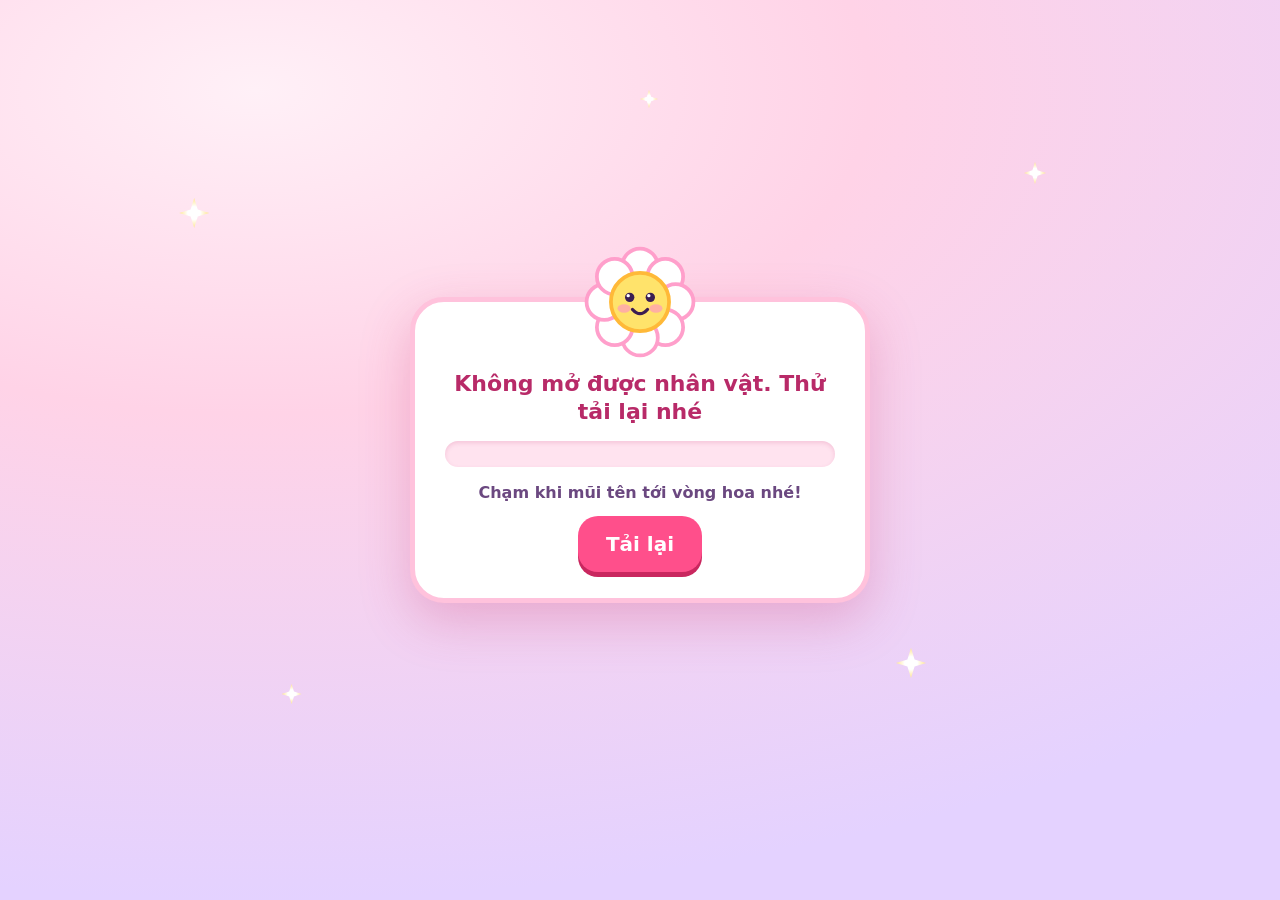
==== commit 21a9638d: "Bản 1111.2237: màn chơi rõ hơn (có lại bóng, phụ hoạ tối hơn và vệt sáng dưới chân bé, làn mũi tên t" ====
--- a/index.html
+++ b/index.html
@@ -39,10 +39,10 @@
     };
   })();
 </script>
-<script src="sfx.js?v=1111.2211"></script>
-<link rel="stylesheet" href="dance3d/wardrobe.css?v=1111.2211">
+<script src="sfx.js?v=1111.2237"></script>
+<link rel="stylesheet" href="dance3d/wardrobe.css?v=1111.2237">
 <script type="importmap">{"imports":{"three":"./lib/three.module.js","three/addons/":"./lib/jsm/","@pixiv/three-vrm":"./lib/three-vrm.module.js"}}</script>
-<script src="dance.js?v=1111.2211"></script>
+<script src="dance.js?v=1111.2237"></script>
 <style>
   /* ===== Look: "kẹo ngọt long lanh". One palette: plum text, pink action, gold stars, mint/yellow/pink for the 3 levels. ===== */
   :root{
@@ -515,7 +515,7 @@
 <div id="gateHint" aria-hidden="true">Bố mẹ: giữ ⚙️ 1 giây để mở</div>
 
 <div id="menu">
-  <div id="verTag" aria-label="Phiên bản">Bản 1111.2211</div>
+  <div id="verTag" aria-label="Phiên bản">Bản 1111.2237</div>
   <div class="panel" id="mainPanel">
     <svg class="logo" viewBox="0 0 480 96" role="img" aria-label="Mũi Tên Theo Nhạc">
       <g transform="translate(48 50)">
@@ -596,7 +596,7 @@
 </div>
 
 <script>
-const V = '1111.2211';  // stamped by the deploy build
+const V = '1111.2237';  // stamped by the deploy build
 // Two rows, low on the screen where hands hold an iPad: 560 and 710. A touch above 635 is the upper row.
 const SPLIT_Y = 635,
   
@@ -626,6 +626,26 @@
 function travelOf(lane) { const [x0, y0, x1, y1] = LANES[lane]; return Math.hypot(x1 - x0, y1 - y0) / SPEED; }
 let MAX_TRAVEL = Math.max(...Object.keys(LANES).map(travelOf));
 const $ = id => document.getElementById(id);
+// Look previews (owner 2026-11-11 "Ok vụ improvement", reports/look-options/HANDOFF.md): OFF unless ?look=lanes,burst,chev,…
+// or localStorage 'spike-look' names them (read once at start). The 3D ones (shade, lead, beat) live in dance3d/runtime.js.
+// Owner 2026-11-11 ("làm như bạn đề xuất đi"): shade, lead-dim, lead-pool, lanes and burst are ON by default; chev and beat
+// stay switches to try on the iPad. ?look=chev,beat adds them and is remembered on this device (the version reload drops
+// the query); ?look=none shows the old look; ?look=-burst turns one off; ?look= (empty) forgets the choice.
+const LOOK_DEFAULT = ['shade', 'lead-dim', 'lead-pool', 'lanes', 'burst'];
+const LOOK = (() => { let s = null; try { const q = new URLSearchParams(location.search); if (q.has('look')) { s = q.get('look'); if (s) localStorage.setItem('spike-look', s); else localStorage.removeItem('spike-look'); } else s = localStorage.getItem('spike-look'); } catch (e) {}
+  const words = String(s || '').toLowerCase().split(/[\s,]+/).filter(Boolean), w = new Set(words.includes('none') ? [] : LOOK_DEFAULT);
+  for (const x of words) { if (x === 'none') continue; if (x[0] === '-') w.delete(x.slice(1)); else w.add(x); }
+  if (w.has('all')) ['lanes', 'burst', 'chev', 'beat'].forEach(x => w.add(x)); return w; })();
+// lanes (#5): a darker plum band instead of the pale white one, and a plum outline round each flower ring (same places, same sizes)
+if (LOOK.has('lanes')) {
+  $('scene').style.setProperty('--lane', 'rgba(66,22,78,.6)');
+  $('flowerRing').insertAdjacentHTML('afterbegin', '<circle r="104" fill="none" stroke="#4a1a52" stroke-width="24" opacity=".5"/>');
+  $('flowerRing').insertAdjacentHTML('beforeend', '<circle r="89" fill="none" stroke="#4a1a52" stroke-width="5"/><circle r="75" fill="none" stroke="#4a1a52" stroke-width="4"/>');
+}
+// burst (#6): the flash on the ring keeps only its circle (the sparks round it covered the next arrow)
+if (LOOK.has('burst')) $('burstArt').querySelectorAll('use').forEach(u => u.remove());
+// chev (#7): in a tight run of arrows on one lane, show the first and the one behind it; the rest wait (still tapped as before)
+const CHEV_GAP = 0.5, CHEV_BEHIND = 1;
 const NS = 'http://www.w3.org/2000/svg';
 let ctx, source, chart, notes = [], startAt = 0, playing = false, tickNext = 0, firstLive = 0;
 let combo = 0, maxCombo = 0, comboTimer = 0;
@@ -778,12 +798,13 @@
   function spawn(o) { parts.push({ ...base, ...o }); if (!running) { running = true; last = performance.now(); requestAnimationFrame(step); } }
   return {
     // x, y in screen pixels; gi = grade index (0 = best); k = screen pixels per scene unit, so a burst keeps its size on every screen
-    burst(x, y, gi, k = 1) {
-      const c = BURST[Math.min(gi, BURST.length - 1)], n = REDUCED ? Math.ceil(c.n / 3) : c.n, kk = Math.max(k, 0.55);
+    burst(x, y, gi, k = 1, away = null) {
+      const c = BURST[Math.min(gi, BURST.length - 1)], tidy = LOOK.has('burst') && away != null, cn = tidy ? Math.max(3, Math.round(c.n * 8 / 15)) : c.n, n = REDUCED ? Math.ceil(cn / 3) : cn, kk = Math.max(k, 0.55);
       spawn({ shape: 'ring', x, y, r0: 40 * kk, r1: 130 * kk, lw: 10 * kk, color: gi === 0 ? '#ffd23f' : '#fff', life: 0.42 });
       for (let i = 0; i < n; i++) {
-        const a = (i / n) * 6.2832 + rnd(-0.3, 0.3), sp = rnd(...c.speed) * kk;
-        spawn({ x, y, vx: Math.cos(a) * sp, vy: Math.sin(a) * sp - 60 * kk, g: 520 * kk, drag: 2.2, vr: rnd(-6, 6), rot: rnd(0, 6.28), size: rnd(...c.size) * kk * 0.9, color: pick(c.cols), shape: pick(c.shapes), life: rnd(0.55, 0.95) });
+        // tidy: a fan pointing away from where the next arrows come in (±70° round the lane's direction), shorter lives
+        const a = tidy ? away + ((i + 0.5) / n - 0.5) * 2.45 + rnd(-0.15, 0.15) : (i / n) * 6.2832 + rnd(-0.3, 0.3), sp = rnd(...c.speed) * kk;
+        spawn({ x, y, vx: Math.cos(a) * sp, vy: Math.sin(a) * sp - 60 * kk, g: 520 * kk, drag: 2.2, vr: rnd(-6, 6), rot: rnd(0, 6.28), size: rnd(...c.size) * kk * 0.9, color: pick(c.cols), shape: pick(c.shapes), life: tidy ? rnd(0.45, 0.7) : rnd(0.55, 0.95) });
       }
     },
     // big: paper shot up from both bottom corners (end of a song). small: a short rain from the top (a combo mark).
@@ -1292,6 +1313,7 @@
   if (window.spike.autoTap) for (let i = firstLive; i < notes.length; i++) { const n = notes[i]; if (n.t > now + 0.012) break; if (!n.done && now <= n.t + 0.07) tap(n.lane); }
   scheduleTicks(audioClock());
   const near = {};   // per lane: how far (seconds) the closest arrow is from its ring, so the ring can light up as one arrives
+  const chevRun = LOOK.has('chev') ? {} : null;   // look preview chev: per lane, the last arrow on screen and how many sit right behind the first
   for (let i = firstLive; i < notes.length; i++) {
     const n = notes[i];
     if (n.t - MAX_TRAVEL > now) break;  // nothing later can be on screen yet
@@ -1309,7 +1331,9 @@
     else {
       const appear = Math.min(Math.max(p / 0.12, 0), 1);  // fades in as it comes out from behind the dancer
       const leave = now > n.t + 0.4 ? Math.max(0, 1 - (now - n.t - 0.4) / (WINDOW - 0.4)) : 1;
-      n.el.setAttribute('opacity', String(Math.min(appear, leave)));
+      let op = Math.min(appear, leave);
+      if (chevRun) { const c = chevRun[n.lane], run = c && n.t - c.t < CHEV_GAP ? c.run + 1 : 0, want = run > CHEV_BEHIND ? 0 : 1; chevRun[n.lane] = { t: n.t, run }; n.cv = n.cv == null ? want : n.cv + (want - n.cv) * 0.3; op *= n.cv; }
+      n.el.setAttribute('opacity', String(op));
     }
   }
   while (firstLive < notes.length && notes[firstLive].done) firstLive++;
@@ -1319,6 +1343,7 @@
   while (lo < hi) { const m = (lo + hi + 1) >> 1; if (b[m] <= now) lo = m; else hi = m - 1; }
   const next = b[lo + 1] ?? b[lo] + 0.5;
   const phase = Math.min(Math.max((now - b[lo]) / (next - b[lo]), 0), 1);
+  if (LOOK.has('beat')) Dance.test?.look?.beat(phase);   // look preview beat: the light under her feet pulses
   Dance.draw(now);
   const prog = Math.min(Math.max(now, 0) / songLength(), 1);
   barEl.setAttribute('width', String(BAR_W * prog));
@@ -1402,10 +1427,10 @@
   $('hits').textContent = `${hits}/${playable}`;
   layoutScoreBox();
   pop($('scoreBox'), [{ transform: 'scale(1)' }, { transform: 'scale(1.1)', offset: .3 }, { transform: 'scale(1)' }], 240);
-  pop($('burst' + lane), [{ transform: 'scale(.55)', opacity: 1 }, { transform: 'scale(1.45)', opacity: 0 }], 520);
+  pop($('burst' + lane), [{ transform: 'scale(.55)', opacity: 1 }, { transform: 'scale(1.45)', opacity: 0 }], LOOK.has('burst') ? 200 : 520);
   // stars, hearts and sparkles fly out of the ring: the better the tap, the more of them
   const st = STAGE[lane];
-  if (st) { const [px, py, k] = screenOf(st.x, st.y); FX.burst(px, py, GRADES.indexOf(grade), k); }
+  if (st) { const [px, py, k] = screenOf(st.x, st.y), [x0, y0, x1, y1] = LANES[lane]; FX.burst(px, py, GRADES.indexOf(grade), k, Math.atan2(y1 - y0, x1 - x0)); }
   // the praise word; on a combo mark (10, 20, 30, 50, 100) it says the mark instead, in gold, with paper and a pink glow
   const mark = comboWord(combo), say = $('say');
   say.textContent = mark || grade[1];
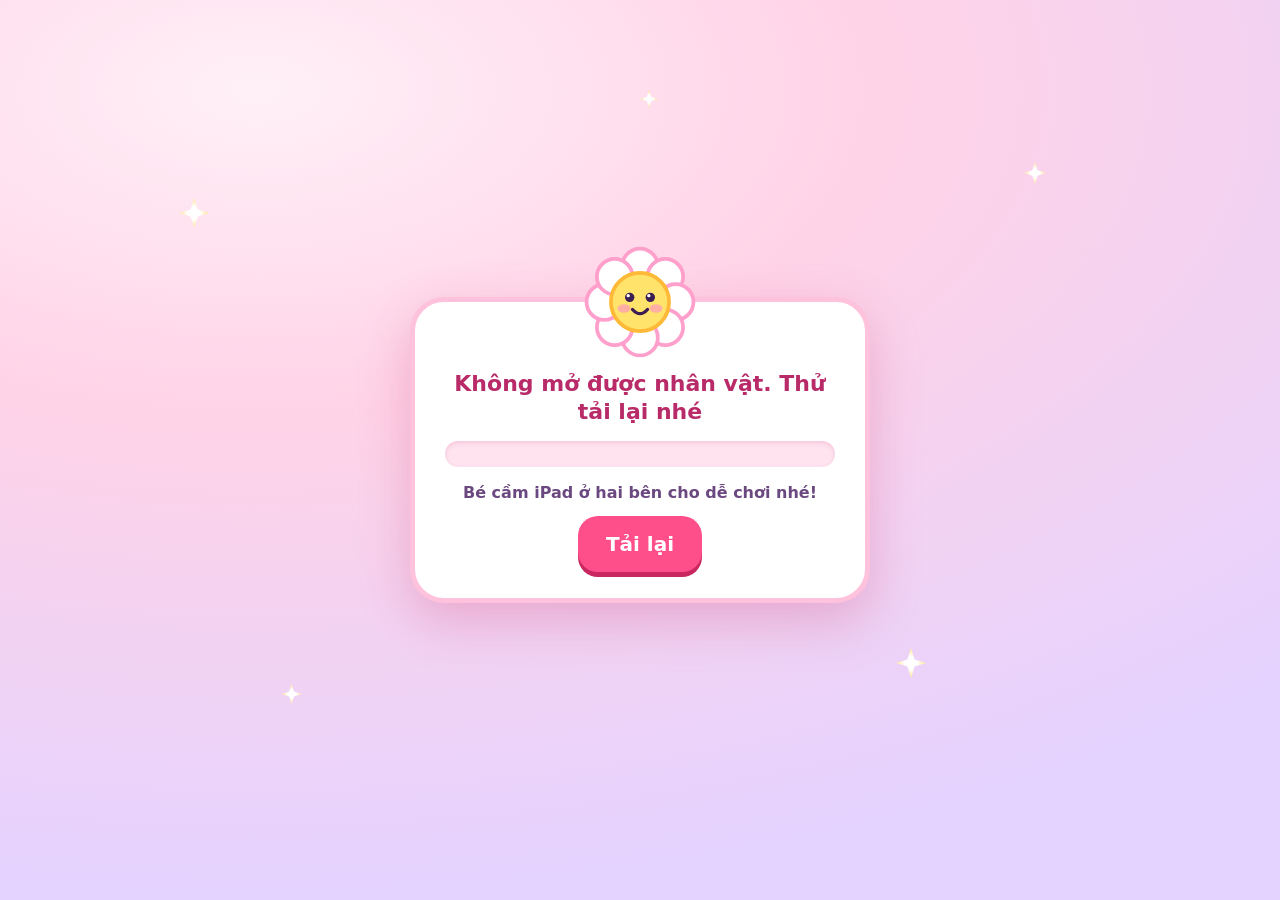
==== commit 0f526ad2: "Bản 1511.0454: 4 bài BLACKPINK (DDU-DU DDU-DU, Kill This Love, How You Like That, Pink Venom) giống " ====
--- a/index.html
+++ b/index.html
@@ -39,10 +39,10 @@
     };
   })();
 </script>
-<script src="sfx.js?v=1111.2237"></script>
-<link rel="stylesheet" href="dance3d/wardrobe.css?v=1111.2237">
+<script src="sfx.js?v=1511.0454"></script>
+<link rel="stylesheet" href="dance3d/wardrobe.css?v=1511.0454">
 <script type="importmap">{"imports":{"three":"./lib/three.module.js","three/addons/":"./lib/jsm/","@pixiv/three-vrm":"./lib/three-vrm.module.js"}}</script>
-<script src="dance.js?v=1111.2237"></script>
+<script src="dance.js?v=1511.0454"></script>
 <style>
   /* ===== Look: "kẹo ngọt long lanh". One palette: plum text, pink action, gold stars, mint/yellow/pink for the 3 levels. ===== */
   :root{
@@ -225,6 +225,25 @@
     .done-grades{display:none}
     .done-btns{margin-top:10px}.big{min-height:66px;font-size:21px;border-radius:24px}
   }
+
+  /* ===== Character choice (owner 2026-11-14): Nữ or Nam on every open, two big picture cards, last choice highlighted ===== */
+  #charPick{position:fixed;inset:0;z-index:110;display:flex;flex-direction:column;align-items:center;justify-content:center;gap:2.2vh;padding:max(16px,env(safe-area-inset-top)) 20px 16px;background:radial-gradient(120% 90% at 20% 10%,#fff0f7 0,#ffd3e7 40%,#e8d6ff 100%);transition:opacity .25s}
+  #charPick[hidden]{display:none}
+  #charPick.picked{opacity:0;pointer-events:none}
+  #charPick h1{margin:0;font:900 clamp(30px,5.4vh,46px) var(--font);color:#c9275f;text-shadow:0 3px 0 #fff}
+  .cp-cards{display:flex;gap:4vw;justify-content:center;align-items:stretch;width:100%;max-width:980px;height:min(74vh,640px)}
+  .cp-card{position:relative;flex:0 1 380px;display:flex;flex-direction:column;align-items:center;gap:1.2vh;padding:14px 14px 12px;border:0;border-radius:36px;background:#fff;color:var(--plum);box-shadow:0 8px 0 var(--cp-edge,#ffb3d1),0 14px 30px rgba(80,20,60,.2);cursor:pointer;-webkit-tap-highlight-color:transparent;touch-action:manipulation;transition:transform .12s}
+  .cp-card:active{transform:translateY(5px);box-shadow:0 3px 0 var(--cp-edge,#ffb3d1),0 8px 18px rgba(80,20,60,.2)}
+  .cp-card[data-char="nam"]{--cp-edge:#8fc3ff;--cp-bg:#e6f2ff;--cp-ink:#2364b8}
+  .cp-card[data-char="nu"]{--cp-bg:#ffeaf3;--cp-ink:#c9275f}
+  .cp-pic{flex:1;width:100%;min-height:0;border-radius:26px;background:var(--cp-bg);display:flex;align-items:flex-end;justify-content:center;overflow:hidden}
+  .cp-pic img{height:100%;width:100%;object-fit:contain;object-position:50% 100%;pointer-events:none}
+  .cp-pic .cp-ph{font-size:min(22vh,160px);line-height:1.4}
+  .cp-name{font:900 clamp(34px,6.4vh,54px)/1 var(--font);color:var(--cp-ink)}
+  .cp-card.last{outline:7px solid #ffd23f;outline-offset:3px}
+  .cp-card.last::after{content:'Lần trước';position:absolute;top:-14px;right:22px;padding:5px 14px;border-radius:999px;background:#ffd23f;color:#6b3300;font:900 17px var(--font);box-shadow:0 3px 0 #d9a400}
+  .tab.swap{flex:0 0 auto;flex-direction:column;gap:1px;padding:4px 10px;font-size:12px;line-height:1.1}
+  .tab.swap .ti{font-size:18px}
 
   /* ===== Loading ===== */
   #load{position:fixed;inset:0;z-index:100;display:flex;align-items:center;justify-content:center;overflow:hidden;background:radial-gradient(120% 90% at 20% 10%,#fff0f7 0,#ffd3e7 40%,#e4d2ff 100%);font-family:var(--font)}
@@ -354,6 +373,15 @@
   </defs>
 </svg>
 
+<!-- character choice, on every open (owner 2026-11-14): one big tap target per card; the pictures are real renders
+     (wardrobe/icons/char-*.webp, inside the encrypted bundle) and appear as soon as that part has arrived -->
+<div id="charPick" role="dialog" aria-modal="true" aria-labelledby="charTitle" hidden>
+  <h1 id="charTitle">Chọn nhân vật</h1>
+  <div class="cp-cards">
+    <button type="button" class="cp-card" data-char="nu" aria-label="Nữ"><span class="cp-pic"><span class="cp-ph" aria-hidden="true">👧</span></span><span class="cp-name">Nữ</span></button>
+    <button type="button" class="cp-card" data-char="nam" aria-label="Nam"><span class="cp-pic"><span class="cp-ph" aria-hidden="true">👦</span></span><span class="cp-name">Nam</span></button>
+  </div>
+</div>
 <div id="load" role="status" aria-live="polite">
   <i class="sp s1"></i><i class="sp s2"></i><i class="sp s3"></i><i class="sp s4"></i><i class="sp s5"></i>
   <div class="card">
@@ -515,7 +543,7 @@
 <div id="gateHint" aria-hidden="true">Bố mẹ: giữ ⚙️ 1 giây để mở</div>
 
 <div id="menu">
-  <div id="verTag" aria-label="Phiên bản">Bản 1111.2237</div>
+  <div id="verTag" aria-label="Phiên bản">Bản 1511.0454</div>
   <div class="panel" id="mainPanel">
     <svg class="logo" viewBox="0 0 480 96" role="img" aria-label="Mũi Tên Theo Nhạc">
       <g transform="translate(48 50)">
@@ -536,6 +564,7 @@
     <nav class="tabs" aria-label="Đi nhanh tới">
       <button type="button" class="tab" data-go="songs"><span class="ti">🎵</span>Bài hát</button>
       <button type="button" class="tab" data-go="outfitRow"><span class="ti">👗</span>Đồ của bé</button>
+      <button type="button" class="tab swap" id="charSwap" aria-label="Đổi nhân vật"><span class="ti">🔄</span>Đổi nhân vật</button>
       <button type="button" class="tab gear" data-go="parent" aria-label="Dành cho bố mẹ"><span class="ti">⚙️</span></button>
     </nav>
     <p id="result" role="status"></p>
@@ -596,7 +625,7 @@
 </div>
 
 <script>
-const V = '1111.2237';  // stamped by the deploy build
+const V = '1511.0454';  // stamped by the deploy build
 // Two rows, low on the screen where hands hold an iPad: 560 and 710. A touch above 635 is the upper row.
 const SPLIT_Y = 635,
   
@@ -998,7 +1027,8 @@
     const r = await fetch(`dance/manifest.json?v=${V}`);
     if (r.ok) {
       const man = await r.json();
-      return { files: Object.fromEntries(man.files.map(n => [n, `dance/${n}?v=${V}`])), json: async n => (await fetch(`dance/${n}?v=${V}`)).json() };
+      const files = window.DANCE_FILES = Object.fromEntries(man.files.map(n => [n, `dance/${n}?v=${V}`]));
+      return { files, json: async n => (await fetch(`dance/${n}?v=${V}`)).json() };
     }
   }
   const key = await crypto.subtle.importKey('raw', keyBytes(), 'AES-GCM', false, ['decrypt']);
@@ -1011,7 +1041,7 @@
     }
     return plain;
   }
-  const files = {};
+  const files = window.DANCE_FILES = {};   // filled part by part (the choice screen shows its pictures from here)
   function unpack(plain) {
     const n = new DataView(plain).getUint32(0, true), head = JSON.parse(new TextDecoder().decode(new Uint8Array(plain, 4, n)));
     for (const f of head.files) files[f.name] = URL.createObjectURL(new Blob([new Uint8Array(plain, 4 + n + f.at, f.len)], { type: f.type }));
@@ -1653,7 +1683,42 @@
 function alignScene() { $('scene').setAttribute('preserveAspectRatio', portraitMQ.matches ? 'xMidYMax meet' : 'xMidYMid meet'); }
 if (portraitMQ.addEventListener) portraitMQ.addEventListener('change', alignScene); else portraitMQ.addListener(alignScene);
 alignScene();
-danceReady = loadDance().then(b => { DANCE = b; setLoad('char'); return Dance.init($('stage'), b); }).then(() => { clearTimeout(slowTimer); showOutfits(); setLoad('done'); $('loadLbl').textContent = 'Sẵn sàng!'; setTimeout(() => { if (!starting) loadEl.classList.add('hide'); }, 500); }).catch(e => {
+// Player character (owner 2026-11-14 "khi mở game sẽ có option chọn nam hoặc nữ rồi vào flow game như bình thường"): asked on
+// every open, the last choice highlighted (localStorage). The donors load behind the screen; the runtime waits for the answer
+// only where the face and the shop are set up. ?char=nu|nam answers it from the link; automated checks (navigator.webdriver)
+// skip it with the last choice (else Nữ) unless ?pick=1 asks for the screen.
+const CHAR_KEY = 'spike-character';
+const charChoice = (() => {
+  const q = new URLSearchParams(location.search), forced = q.get('char');
+  let last = null; try { last = localStorage.getItem(CHAR_KEY); } catch (e) {}
+  if (last !== 'nu' && last !== 'nam') last = null;
+  const done = c => { document.body.dataset.character = c; return c; };
+  if (forced === 'nu' || forced === 'nam') return Promise.resolve(done(forced));
+  if (navigator.webdriver && !q.has('pick')) return Promise.resolve(done(last || 'nu'));
+  const el = $('charPick'), cards = [...el.querySelectorAll('.cp-card')];
+  for (const b of cards) { const on = b.dataset.char === last; b.classList.toggle('last', on); b.setAttribute('aria-pressed', String(on)); }
+  el.hidden = false;
+  const pics = setInterval(() => {   // real renders, as soon as their bundle part is in
+    let all = true;
+    for (const b of cards) {
+      const pic = b.querySelector('.cp-pic'), url = window.DANCE_FILES?.[`wardrobe/icons/char-${b.dataset.char}.webp`];
+      if (pic.querySelector('img')) continue;
+      if (!url || url.startsWith('lazy:')) { all = false; continue; }
+      const img = new Image(); img.alt = ''; img.decoding = 'async'; img.draggable = false; img.src = url; pic.replaceChildren(img);
+    }
+    if (all || el.hidden) clearInterval(pics);
+  }, 120);
+  return new Promise(res => el.addEventListener('click', e => {
+    const b = e.target.closest('.cp-card'); if (!b || el.classList.contains('picked')) return;
+    const c = b.dataset.char === 'nam' ? 'nam' : 'nu';
+    try { localStorage.setItem(CHAR_KEY, c); } catch (err) {}
+    el.classList.add('picked'); setTimeout(() => { el.hidden = true; }, 260);
+    res(done(c));
+  }));
+})();
+// "Đổi nhân vật" on the menu: open the game again, which asks again (a ?char= in the link would skip the screen, drop it)
+$('charSwap').addEventListener('click', () => { const u = new URL(location.href); u.searchParams.delete('char'); location.replace(u.href); });
+danceReady = loadDance().then(b => { DANCE = b; setLoad('char'); return Dance.init($('stage'), b, { character: charChoice }); }).then(() => { clearTimeout(slowTimer); showOutfits(); setLoad('done'); $('loadLbl').textContent = 'Sẵn sàng!'; setTimeout(() => { if (!starting) loadEl.classList.add('hide'); }, 500); }).catch(e => {
   $('outfits').textContent = 'Không mở được nhân vật 3D. Hãy tải lại trang. ' + e.message;
   $('outfits').setAttribute('role', 'alert');
   console.warn('dance', e);
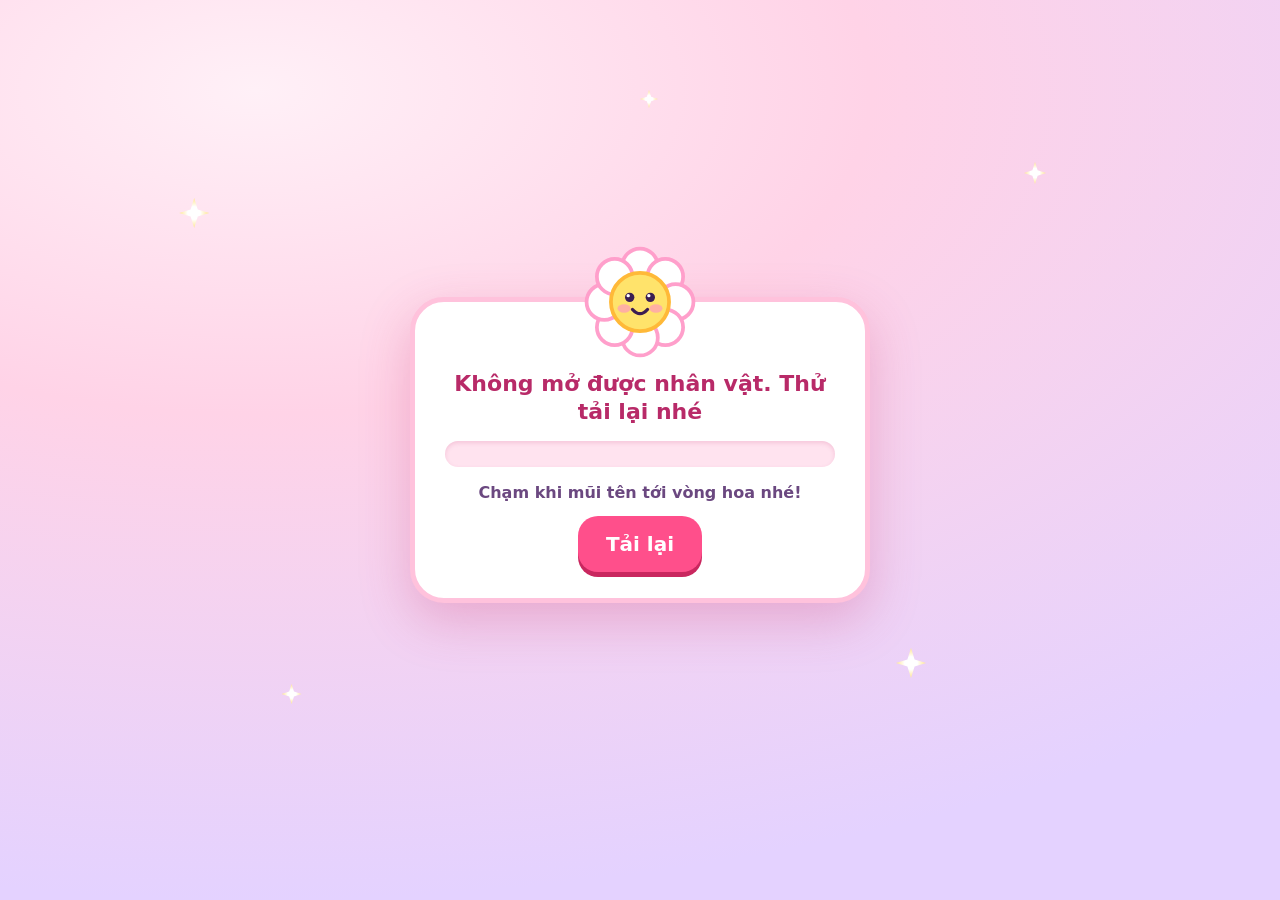
==== commit 3714f706: "Bản 1611.0956: cổ nhân vật dài thêm 1 cm (bé, Nam, các bạn nhảy, thành viên BLACKPINK và HUNTR/X, ca" ====
--- a/index.html
+++ b/index.html
@@ -39,10 +39,10 @@
     };
   })();
 </script>
-<script src="sfx.js?v=1511.0454"></script>
-<link rel="stylesheet" href="dance3d/wardrobe.css?v=1511.0454">
+<script src="sfx.js?v=1611.0956"></script>
+<link rel="stylesheet" href="dance3d/wardrobe.css?v=1611.0956">
 <script type="importmap">{"imports":{"three":"./lib/three.module.js","three/addons/":"./lib/jsm/","@pixiv/three-vrm":"./lib/three-vrm.module.js"}}</script>
-<script src="dance.js?v=1511.0454"></script>
+<script src="dance.js?v=1611.0956"></script>
 <style>
   /* ===== Look: "kẹo ngọt long lanh". One palette: plum text, pink action, gold stars, mint/yellow/pink for the 3 levels. ===== */
   :root{
@@ -543,7 +543,7 @@
 <div id="gateHint" aria-hidden="true">Bố mẹ: giữ ⚙️ 1 giây để mở</div>
 
 <div id="menu">
-  <div id="verTag" aria-label="Phiên bản">Bản 1511.0454</div>
+  <div id="verTag" aria-label="Phiên bản">Bản 1611.0956</div>
   <div class="panel" id="mainPanel">
     <svg class="logo" viewBox="0 0 480 96" role="img" aria-label="Mũi Tên Theo Nhạc">
       <g transform="translate(48 50)">
@@ -625,7 +625,7 @@
 </div>
 
 <script>
-const V = '1511.0454';  // stamped by the deploy build
+const V = '1611.0956';  // stamped by the deploy build
 // Two rows, low on the screen where hands hold an iPad: 560 and 710. A touch above 635 is the upper row.
 const SPLIT_Y = 635,
   
